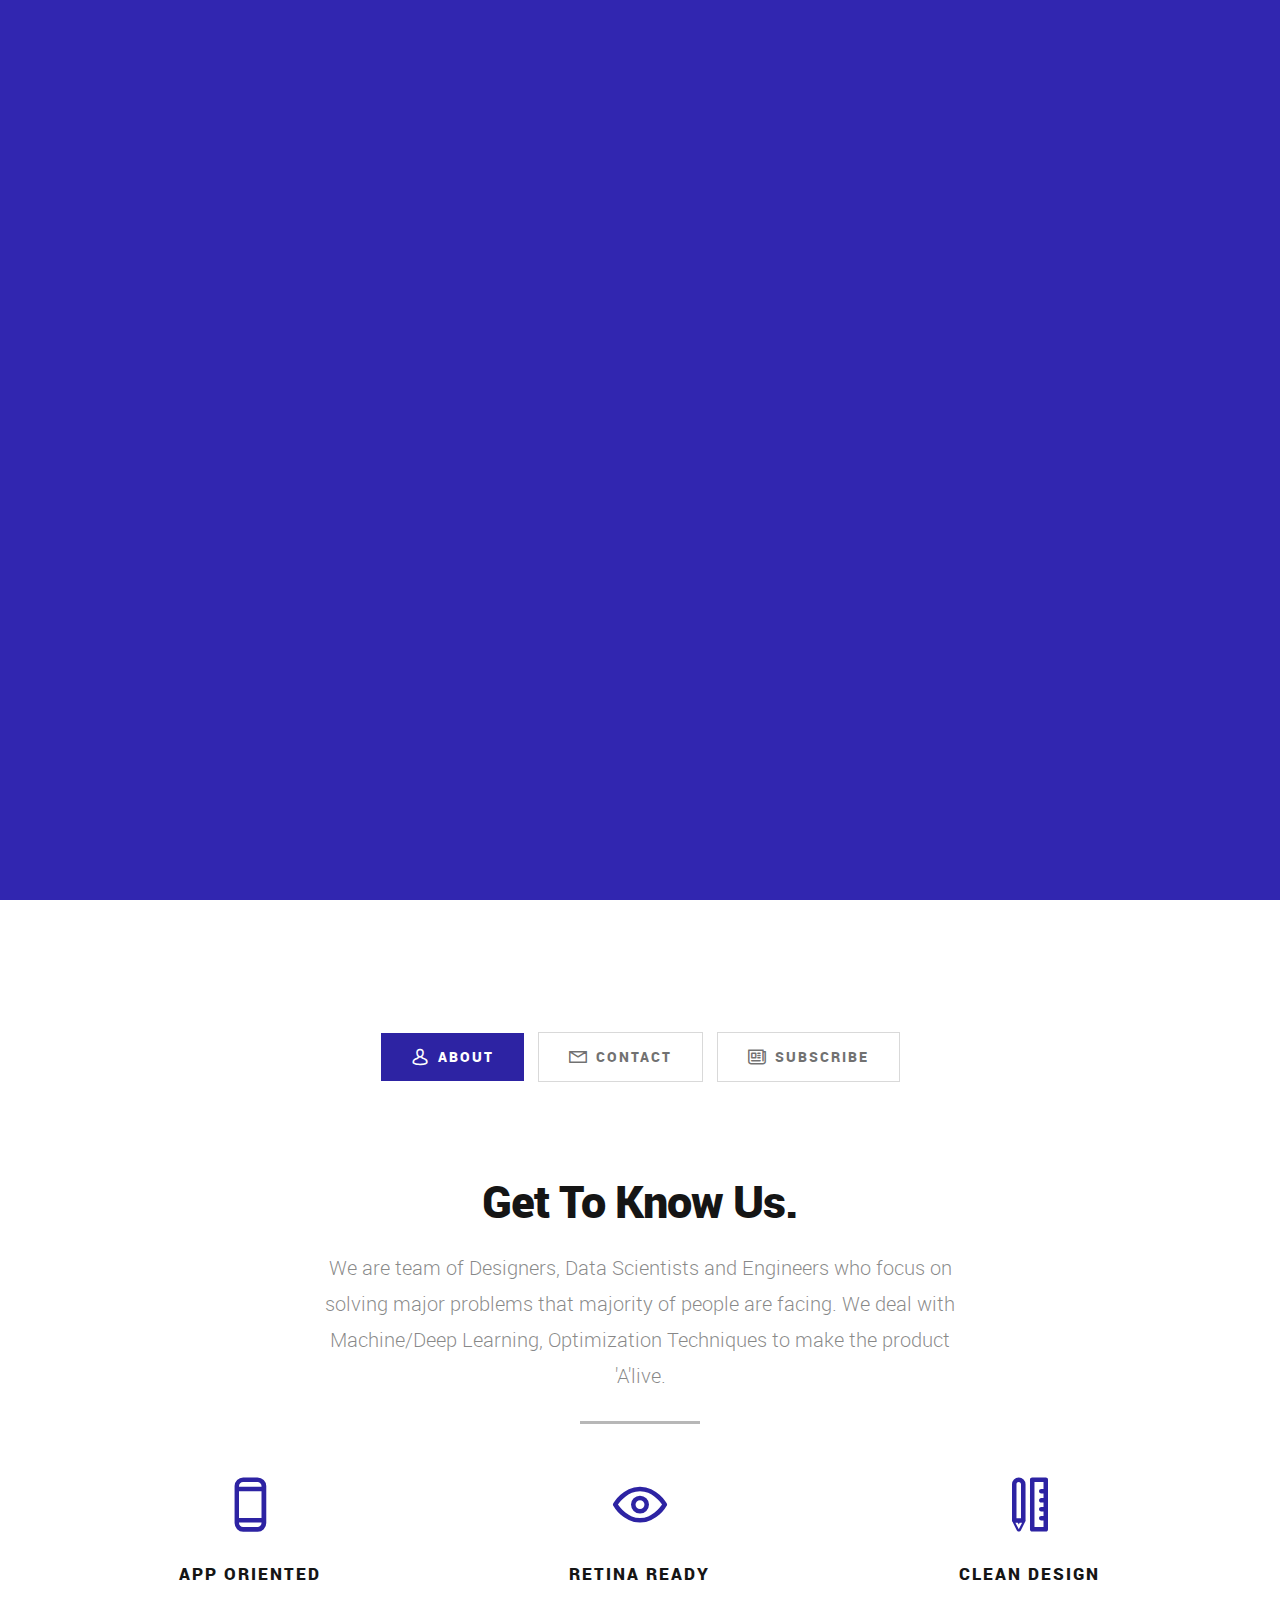
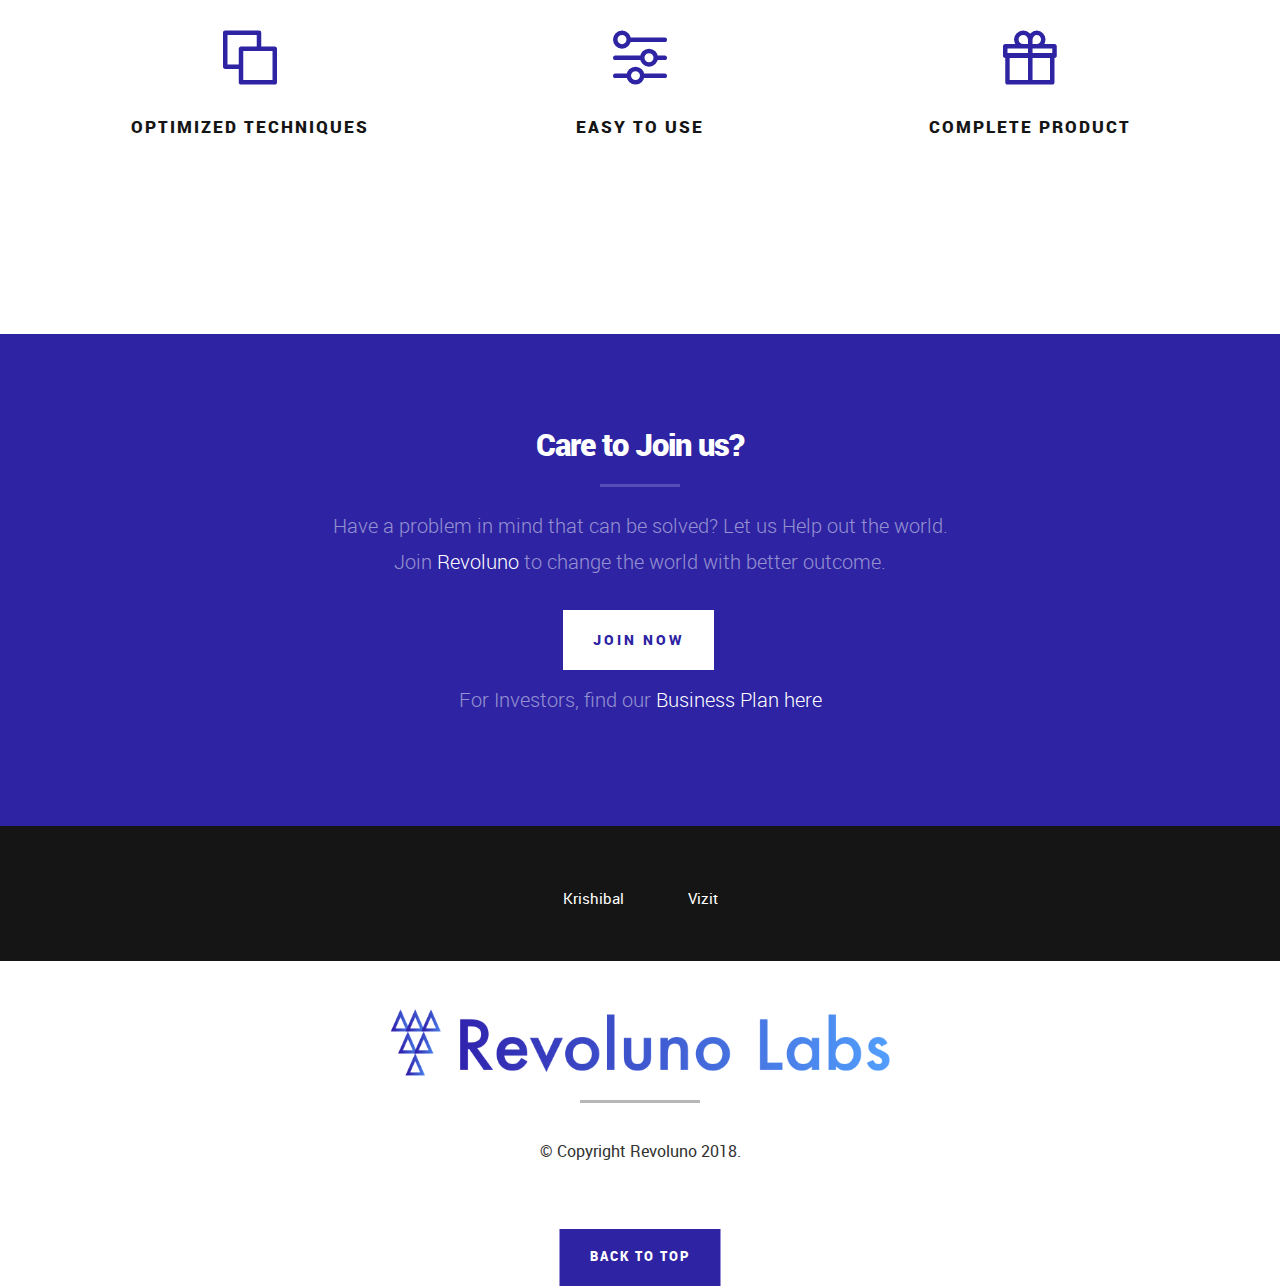
==== index.html @ ccfcdf1b "Updated Business plan" ====
<!DOCTYPE html>
<!--[if IE 8 ]><html class="no-js oldie ie8" lang="en"> <![endif]-->
<!--[if IE 9 ]><html class="no-js oldie ie9" lang="en"> <![endif]-->
<!--[if (gte IE 9)|!(IE)]><!--><html class="no-js" lang="en"> <!--<![endif]-->
<head>

   <!--- basic page needs
   ================================================== -->
   <meta charset="utf-8">
	<title>Revoluno Labs</title>
	<meta name="description" content="">  
	<meta name="author" content="">

   <!-- mobile specific metas
   ================================================== -->
	<meta name="viewport" content="width=device-width, initial-scale=1, maximum-scale=1">

 	<!-- CSS
   ================================================== -->
   <link rel="stylesheet" href="css/base.css">  
   <link rel="stylesheet" href="css/main.css">
   <link rel="stylesheet" href="css/vendor.css">

   <!-- script
   ================================================== -->
	<script src="js/modernizr.js"></script>

   <!-- favicons
	================================================== -->
	<link rel="icon" type="image/png" href="favicon.png">

</head>

<body id="top">

	<!-- header 
   ================================================== -->
   <header>

   	<div class="row">
   		<div class="logo">
	         <a href="index.html">Revoluno</a>
	      </div> 

			<!--<div class="social-links">
			   <ul>
					<li><a href="#"><i class="fa fa-facebook"></i></a></li>
					<li><a href="#"><i class="fa fa-twitter"></i></a></li>
				   <li><a href="#"><i class="fa fa-pinterest"></i></a></li>				   
				   <li><a href="#"><i class="fa fa-instagram"></i></a></li> 
				   <li><a href="#"><i class="fa fa-dribbble"></i></a></li>				     			
				</ul>
			</div> -->
   	</div> 

   </header> <!-- /header -->   

   <!-- home
   ================================================== -->
   <section id="home" class="home-particles">

   	<div class="shadow-overlay"></div>

   	<div class="content-wrap-table">		   

		   <div class="main-content-tablecell">

		   	<div class="row">
		   		<div class="col-twelve">

		   			<div id="counter">
		   				<div class="half">
		   					<span>1<sup>Month</sup></span> 
		 						<span>4<sup>Weeks</sup></span>
		   				</div>
							<div class="half">
								<span>28<sup>Days</sup></span>
		 						<span>672<sup>Hours</sup></span>
		 					</div> 
		   			</div>

			  			<div class="bottom-text">
			  				<h1>Our site is launching soon.</h1>
				  			<p>
							At Revoluno Labs we aim to solve wide variety of problems with state of the art Machine/Deep Learning technologies.
				  			</p>			  				
			  			</div>			  						  			   			

			   	</div> <!-- /twelve --> 

			   	<div class="scroll-icon">

					   <p class="scroll-text">Scroll For More Info</p>
					   <a href="#info" class="smoothscroll">
					   	<div class="mouse"></div>
					   </a>
				   	<div class="end-top"></div>

					</div> <!-- /scroll-icon -->
		   	</div> <!-- /row -->  

		   </div> <!-- /main-content --> 
		   
		</div> <!-- /content-wrap -->
   
   </section> <!-- /home -->


   <!-- info
   ================================================== -->
   <section id="info">

   	<div class="info-overlay"></div>

   	<div class="row">   		
   		<div class="col-twelve tabs-wrap">

   			<ul class="tabs"> 
   				<li class="active" data-id="tab-about"><i class="icon-user"></i><span>About</span></li>
   				<li data-id="tab-contact"><i class="icon-mail"></i><span>Contact</span></li>							
					<li data-id="tab-subscribe"><i class="icon-newspaper"></i><span>Subscribe</span></li>				
				</ul> <!-- /tabs -->

				<div class="tab-container">

					<!-- tab content - about
   				================================================== -->
					<div id="tab-about" class="tab-content">
						
					   <div class="tab-entry">

					   	<div class="row tab-entry-intro">
					   		<div class="col-twelve with-bottom-line">

					   			<h1>Get To Know Us.</h1>

					   			<p class="lead">We are team of Designers, Data Scientists and Engineers who focus on solving major problems that majority of people are facing. We deal with Machine/Deep Learning, Optimization Techniques to make the product 'A'live. </p>

					   		</div>   		
					   	</div> <!-- /tab-content-intro -->

					   	<div class="row about-content tab-entry-content">
					     		
					   		<div class="about-list block-1-3 block-s-1-2 block-tab-full">

						      	<div class="bgrid item">	

						      		<span class="icon"><i class="icon-mobile"></i></span>            

						            <div class="item-content">	

						            	 <h3 class="h05">App Oriented</h3>

							            <p>
						         		</p>
						         		
						         	</div> 	         	 

									</div> <!-- /bgrid -->

									<div class="bgrid item">	

										<span class="icon"><i class="icon-eye"></i></span>                          

						            <div class="item-content">	
						            	<h3 class="h05">Retina Ready</h3>  

							            <p>
						         		</p>

						         		
						            </div>	                          

								   </div> <!-- /bgrid -->

								   <div class="bgrid item">

								   	<span class="icon"><i class="icon-pencil-ruler"></i></span>		            

						            <div class="item-content">
						            	<h3 class="h05">Clean Design</h3>

							            <p>
						        			</p> 

						        			
						            </div> 	            	               

								   </div> <!-- /bgrid -->

									<div class="bgrid item">

										<span class="icon"><i class="icon-objects"></i></span>	              

						            <div class="item-content">
						            	<h3 class="h05">Optimized Techniques</h3>

							            <p>
						         		</p> 

						         		
						            </div>                

									</div> <!-- /bgrid -->

								   <div class="bgrid item">

								   	<span class="icon"><i class="icon-sliders"></i></span>	            

						            <div class="item-content">	
						            	<h3 class="h05">Easy To Use</h3>

							            <p>
						        			</p> 

						        			
						            </div>	               

								   </div> <!-- /bgrid -->

								   <div class="bgrid item">

								   	<span class="icon"><i class="icon-gift"></i></span>	   	           

						            <div class="item-content">
						            	 <h3 class="h05">Complete Product</h3>

							            <p>
						        			</p> 
						        			
						            </div>	               

								   </div> <!-- /bgrid -->

						      </div> <!-- /about-list --> 

					     	</div> <!-- /row about-content -->
					     		
					   </div> <!-- /tab-entry -->

					</div> <!-- /tab-about -->	


					<!-- tab content contact
   				================================================== -->
					<div id="tab-contact" class="tab-content">

						<div class="tab-entry">

							<div class="row tab-entry-intro">
					   		<div class="col-twelve with-bottom-line">

					   			<h1>Get In Touch.</h1>

					   			<p class="lead">If you have any small idea that solves a problem which may change the phase of the world , Give us a call or Drop a message.</p>

					   		</div>   		
					   	</div> <!-- /tab-content-intro -->

					   	<div class="row form-wrap tab-entry-content">
					   		<div class="col-twelve">

					            <!-- form -->
					            <form id="contactForm">
					      			<fieldset>

					                  <div class="form-field">
					 						   <input name="form_field_1" type="text" id="form_field_1" placeholder="Name" value="" minlength="2" required="">
					                  </div>
					                  <div class="form-field">
						      			   <input name="form_field_2" type="email" id="form_field_2" placeholder="Email" value="" required="">
						               </div>
					                  <div class="form-field">
						     				   <input name="form_field_3" type="text" id="form_field_3" placeholder="Subject" value="">
						               </div>                       
					                  <div class="form-field">
						                 	<textarea name="form_field_4" id="form_field_4" placeholder="message" rows="10" cols="50" required=""></textarea>
						               </div>                      
					                 <div class="form-field">
					                     <button class="submitForm button button-primary large" type="submit" id="submit-form">Submit</button>

					                     <div id="submit-loader">
					                        <div class="text-loader">Sending...</div>                             
					       				      <div class="s-loader">
													  	<div class="bounce1"></div>
													  	<div class="bounce2"></div>
													  	<div class="bounce3"></div>
													</div>
												</div><!-- submit-loader -->
					                  </div>

					      			</fieldset>
					      		</form> <!-- /form -->

					            <!-- contact-warning -->
					            <div id="message-warning">            	
					            </div>            
					            <!-- contact-success -->
					      		<div id="message-success">
					               <i class="fa fa-check"></i>Your message was sent, thank you!<br>
					      		</div>

					         </div> <!-- /col-twelve -->					   		
					   	</div> <!-- /row contact-form -->

						</div> <!-- /tab-entry --> 					

					</div> <!-- /tab-contact -->


					<!-- tab content - subscribe
   				================================================== -->
					<div id="tab-subscribe" class="tab-content">

						<div class="tab-entry">

							<div class="row tab-entry-intro">
					   		<div class="col-twelve with-bottom-line">

					   			<h1>Subcribe To Our Newsletter.</h1>

					   			<p class="lead">With many problems in our society, you will come to know the solutions we have for most of the critical problems with this newsletter.</p>

					   		</div>   		
					   	</div> <!-- /tab-content-intro -->

					   	<div class="row form-wrap tab-entry-content">
					   		<div class="col-twelve">

					   			<form id="subForm">

										<div class="form-field">					
						   				<input type="email" value="" name="form_field_1" class="email" id="mce-EMAIL" placeholder="email address" required="">					   				
						   			</div>

							   		<div class="form-field">	
							   			<input type="submit" value="Get Notified" id="sub-form" name="subscribe" class="button button-primary large">
							   		</div>

							   		<label for="mce-EMAIL" class="subscribe-message"></label>
									
									</form>

					   		</div> <!-- /twelve -->
					   	</div> <!-- subscribe-form -->

						</div> <!-- /tab-entry --> 						

					</div> <!-- /tab-subscribe -->										

				</div> <!-- /tab-container -->
   			
   		</div> <!-- twelve -->
   	</div> <!-- row -->   	

   </section> <!-- /info -->


   <!-- CTA Section
   ================================================== -->
	<section id="cta">

   	<div class="row cta-wrap">

   		<div class="col-twelve cta-content">  

	     		<h2 class="h01"><a href="http://www.dreamhost.com/r.cgi?287326|STYLESHOUT">Care to Join us?</a></h2>

		      <p class="lead">
		      Have a problem in mind that can be solved? Let us Help out the world. 
				Join <span>Revoluno</span> to change the world with better outcome. 
				<!-- Simply type	the promocode in the box labeled “Promo Code” when placing your order. -->	
				</p>

				<div class="action">
			      <a class="button large" href="http://www.dreamhost.com/r.cgi?287326|STYLESHOUT">Join Now</a>
			</div>		
			<p class="lead">
		      For Investors, find our <a href="#"><span >Business Plan here</span></a>
				
				</p>
   		</div>

   	</div> <!-- /cta-content -->

   </section> <!-- /cta --> 


   <!-- footer
   ================================================== -->
   <footer>

   	<div class="social-wrap">
   		<div class="row">
				
	         <ul class="footer-social-list">
	            <li><a href="#">
	             	<i class="fa "></i><span>Krishibal</span>
	            </a></li>
	            <li><a href="#">
	              	<i class="fa  "></i><span>Vizit</span>
	            </a></li>
	            <!--<li><a href="#">
	              	<i class="fa fa-pinterest"></i><span>Pinterest</span>
	            </a></li>
	            <li><a href="#">
	              	<i class="fa fa-instagram"></i><span>Instagram</span>
	            </a></li>
	            <li><a href="#">
	              	<i class="fa fa-dribbble"></i><span>Dribbble</span>
	            </a></li> -->
	         </ul>
	         
			</div> <!-- /row -->
   	</div> <!-- /social-wrap -->

   	<div class="footer-bottom">

			<div class="footer-logo">
					<img src="images/footer-logo.png" alt="">				
			</div>

   		<div class="copyright">
		     	<span>© Copyright Revoluno 2018.</span> 
		         	
		   </div>		   

   	</div> <!-- /footer-bottom -->

   	<div class="back-to-top">
		 	<a href="#top" class="smoothscroll"><span>Back to Top</span></a>
		</div>

   </footer>

   <div id="preloader"> 
    	<div id="loader"></div>
   </div> 

   <!-- Java Script
   ================================================== --> 
   <script src="js/jquery-2.1.3.min.js"></script>
   <script src="js/jquery.serialize-object.min.js"></script>
   <script src="js/plugins.js"></script>
   <script src="js/main.js"></script>

   <script type="text/javascript">
		var $form = $('form#contactForm'),
		    url = 'https://script.google.com/macros/s/AKfycbyjgL4-ZjcGeVaSz6tc-EGBKAWOfllKsn_QcrObjW4S5bVCrUbj/exec'

		$('#submit-form').on('click', function(e) {
		  e.preventDefault();
		  var jqxhr = $.ajax({
		    url: url,
		    method: "GET",
		    dataType: "json",
		    data: $form.serializeObject()
		  }).success(
		    alert("Form Submitted!")
		  );
		  
		})

		var $subform = $('form#subForm'),
			url1 = 'https://script.google.com/macros/s/AKfycbwTHRAUSxVlFgQ3C0MPM7t598CahXvblzjjfqsME6jhMsP2QxI/exec'
		$('#sub-form').on('click', function(e) {
			console.log($subform.serializeObject());
		  e.preventDefault();
		  var jqxhr = $.ajax({
		    url: url1,
		    method: "GET",
		    dataType: "json",
		    data: $subform.serializeObject()
		  }).success(
		    alert("Subscribed !!!")
		  );
		  
		})
   </script>

</body>

</html>
---- css/base.css ----
/* =================================================================== 
 *
 *  Khronos v1.0 Base Stylesheet
 *  url: www.styleshout.com
 *  06-10-2016
 *  ------------------------------------------------------------------
 *
 *  TOC:
 *  01. reset
 *  02. basic/base setup styles
 *  03. grid
 *  04. MISC
 *
 * =================================================================== */

 
/* ===================================================================
 * 01. reset - normalize.css v3.0.2 | MIT License | git.io/normalize
 *
 * ------------------------------------------------------------------- */

html {
	font-family: sans-serif;
	-ms-text-size-adjust: 100%;
	-webkit-text-size-adjust: 100%;
}

body {
	margin: 0;
}

article,
aside,
details,
figcaption,
figure,
footer,
header,
hgroup,
main,
menu,
nav,
section,
summary {
	display: block;
}

audio,
canvas,
progress,
video {
	display: inline-block;
	vertical-align: baseline;
}

audio:not([controls]) {
	display: none;
	height: 0;
}

[hidden],
template {
	display: none;
}

a {
	background: transparent;
}

a:active,
a:hover {
	outline: 0;
}

abbr[title] {
	border-bottom: 1px dotted;
}

b,
strong {
	font-weight: bold;
}

dfn {
	font-style: italic;
}

h1 {
	font-size: 2em;
	margin: 0.67em 0;
}

mark {
	background: #ff0;
	color: #000;
}

small {
	font-size: 80%;
}

sub,
sup {
	font-size: 75%;
	line-height: 0;
	position: relative;
	vertical-align: baseline;
}

sup {
	top: -0.5em;
}

sub {
	bottom: -0.25em;
}

img {
	border: 0;
}

svg:not(:root) {
	overflow: hidden;
}

figure {
	margin: 1em 40px;
}

hr {
	-moz-box-sizing: content-box;
	box-sizing: content-box;
	height: 0;
}

pre {
	overflow: auto;
}

code,
kbd,
pre,
samp {
	font-family: monospace, monospace;
	font-size: 1em;
}

button,
input,
optgroup,
select,
textarea {
	color: inherit;
	font: inherit;
	margin: 0;
}

button {
	overflow: visible;
}

button,
select {
	text-transform: none;
}

button,
html input[type="button"],
input[type="reset"],
input[type="submit"] {
	-webkit-appearance: button;
	cursor: pointer;
}

button[disabled],
html input[disabled] {
	cursor: default;
}

button::-moz-focus-inner,
input::-moz-focus-inner {
	border: 0;
	padding: 0;
}

input {
	line-height: normal;
}

input[type="checkbox"],
input[type="radio"] {
	box-sizing: border-box;
	padding: 0;
}

input[type="number"]::-webkit-inner-spin-button,
input[type="number"]::-webkit-outer-spin-button {
	height: auto;
}

input[type="search"] {
	-webkit-appearance: textfield;
	-moz-box-sizing: content-box;
	-webkit-box-sizing: content-box;
	box-sizing: content-box;
}

input[type="search"]::-webkit-search-cancel-button,
input[type="search"]::-webkit-search-decoration {
	-webkit-appearance: none;
}

fieldset {
	border: 1px solid #c0c0c0;
	margin: 0 2px;
	padding: 0.35em 0.625em 0.75em;
}

legend {
	border: 0;
	padding: 0;
}

textarea {
	overflow: auto;
}

optgroup {
	font-weight: bold;
}

table {
	border-collapse: collapse;
	border-spacing: 0;
}

td,
th {
	padding: 0;
}


/* ===================================================================
 * 02. basic/base setup styles - (_basic.scss)
 *
 * ------------------------------------------------------------------- */
html {
	font-size: 62.5%;
	box-sizing: border-box;
}

*,
*::before,
*::after {
	box-sizing: inherit;
}

body {
	font-weight: normal;
	line-height: 1;
	text-rendering: optimizeLegibility;
	word-wrap: break-word;
	-webkit-overflow-scrolling: touch;
	-webkit-text-size-adjust: none;
}

body,
input,
button {
	-moz-osx-font-smoothing: grayscale;
	-webkit-font-smoothing: antialiased;
}

/* -------------------------------------------------------------------
 * Media - (_basic.scss)
 * ------------------------------------------------------------------- */
img,
video {
	max-width: 100%;
	height: auto;
}

/* -------------------------------------------------------------------
 * Typography resets - (_basic.scss)
 * ------------------------------------------------------------------- */
div, dl, dt, dd, ul, ol, li, h1, h2, h3, h4, h5, h6, pre, form, p, blockquote, th, td {
	margin: 0;
	padding: 0;
}
h1, h2, h3, h4, h5, h6 {
	-webkit-font-variant-ligatures: common-ligatures;
	-moz-font-variant-ligatures: common-ligatures;
	font-variant-ligatures: common-ligatures;
	text-rendering: optimizeLegibility;
}
em, i {
	font-style: italic;
	line-height: inherit;
}
strong, b {
	font-weight: bold;
	line-height: inherit;
}
small {
	font-size: 60%;
	line-height: inherit;
}
ol, ul {
	list-style: none;
}
li {
	display: block;
}

/* -------------------------------------------------------------------
 * links - (_basic.scss)
 * ------------------------------------------------------------------- */
a {
	text-decoration: none;
	line-height: inherit;
}

a img {
	border: none;
}

/* ------------------------------------------------------------------- 
 * inputs - (_basic.scss)
 * ------------------------------------------------------------------- */
fieldset {
	margin: 0;
	padding: 0;
}

input[type="email"],
input[type="number"],
input[type="search"],
input[type="text"],
input[type="tel"],
input[type="url"],
input[type="password"],
textarea {
	-webkit-appearance: none;
	-moz-appearance: none;
	-ms-appearance: none;
	-o-appearance: none;
	appearance: none;
}


/* ===================================================================
 * 03. grid - (_grid.scss)
 *
 * ------------------------------------------------------------------- */
.row {
	width: 94%;
	max-width: 1170px;
	margin: 0 auto;
}

.row:before,
.row:after {
	content: "";
	display: table;
}

.row:after {
	clear: both;
}

.row .row {
	width: auto;
	max-width: none;
	margin-left: -20px;
	margin-right: -20px;
}

[class*="col-"],
.bgrid {
	float: left;
}

[class*="col-"] + [class*="col-"].end {
	float: right;
}

[class*="col-"] {
	padding: 0 20px;
}

.col-one {
	width: 8.33333%;
}
.col-two, .col-1-6 {
	width: 16.66667%;
}
.col-three, .col-1-4 {
	width: 25%;
}
.col-four, .col-1-3 {
	width: 33.33333%;
}
.col-five {
	width: 41.66667%;
}
.col-six, .col-1-2 {
	width: 50%;
}
.col-seven {
	width: 58.33333%;
}
.col-eight, .col-2-3 {
	width: 66.66667%;
}
.col-nine, .col-3-4 {
	width: 75%;
}
.col-ten, .col-5-6 {
	width: 83.33333%;
}
.col-eleven {
	width: 91.66667%;
}
.col-twelve, .col-full {
	width: 100%;
}

/* --------------------------------------------------------------- 
 * small screens - (_base.scss)
 * --------------------------------------------------------------- */
@media screen and (max-width:1024px) {
	.row .row {
		margin-left: -18px;
		margin-right: -18px;
	}

	[class*="col-"] {
		padding: 0 18px;
	}

}

/* ---------------------------------------------------------------
 * tablets - (_base.scss)
 * --------------------------------------------------------------- */
@media screen and (max-width:768px) {
	.row {
		width: auto;
		padding-left: 30px;
		padding-right: 30px;
	}

	.row .row {
		padding-left: 0;
		padding-right: 0;
		margin-left: -15px;
		margin-right: -15px;
	}

	[class*="col-"] {
		padding: 0 15px;
	}

	.tab-1-4 {
		width: 25%;
	}

	.tab-1-3 {
		width: 33.33333%;
	}

	.tab-1-2 {
		width: 50%;
	}

	.tab-2-3 {
		width: 66.66667%;
	}

	.tab-3-4 {
		width: 75%;
	}

	.tab-full {
		width: 100%;
	}

}

/* --------------------------------------------------------------- 
 * large mobile devices - (_base.scss)
 * --------------------------------------------------------------- */
@media screen and (max-width:600px) {
	.row {
		padding-left: 25px;
		padding-right: 25px;
	}

	.row .row {
		margin-left: -10px;
		margin-right: -10px;
	}

	[class*="col-"] {
		padding: 0 10px;
	}

	.mob-1-4 {
		width: 25%;
	}

	.mob-1-2 {
		width: 50%;
	}

	.mob-3-4 {
		width: 75%;
	}

	.mob-full {
		width: 100%;
	}

}

/* --------------------------------------------------------------- 
 * small mobile devices - (_base.scss)
 * --------------------------------------------------------------- */
@media screen and (max-width:400px) {
	.row .row {
		padding-left: 0;
		padding-right: 0;
		margin-left: 0;
		margin-right: 0;
	}

	[class*="col-"] {
		width: 100% !important;
		float: none !important;
		clear: both !important;
		margin-left: 0;
		margin-right: 0;
		padding: 0;
	}

	[class*="col-"] + [class*="col-"].end {
		float: none;
	}

}


/* ===================================================================
 * block grids - (_base.scss)
 *
 * ------------------------------------------------------------------- */

[class*="block-"]:before, [class*="block-"]:after {
	content: "";
	display: table;
}

[class*="block-"]:after {
	clear: both;
}

.block-1-6 .bgrid {
	width: 16.66667%;
}

.block-1-4 .bgrid {
	width: 25%;
}

.block-1-3 .bgrid {
	width: 33.33333%;
}

.block-1-2 .bgrid {
	width: 50%;
}

/**
 * Clearing for block grid columns. Allow columns with 
 * different heights to align properly.
 */
.block-1-6 .bgrid:nth-child(6n+1),
.block-1-4 .bgrid:nth-child(4n+1),
.block-1-3 .bgrid:nth-child(3n+1),
.block-1-2 .bgrid:nth-child(2n+1) {
	clear: both;
}

/* ---------------------------------------------------------------
 * small screens - (_base.scss)
 * --------------------------------------------------------------- */
@media screen and (max-width:1024px) {
	.block-s-1-6 .bgrid {
		width: 16.66667%;
	}

	.block-s-1-4 .bgrid {
		width: 25%;
	}

	.block-s-1-3 .bgrid {
		width: 33.33333%;
	}

	.block-s-1-2 .bgrid {
		width: 50%;
	}

	.block-s-full .bgrid {
		width: 100%;
		clear: both;
	}

	[class*="block-s-"] .bgrid:nth-child(n) {
		clear: none;
	}

	.block-s-1-6 .bgrid:nth-child(6n+1),
	.block-s-1-4 .bgrid:nth-child(4n+1),
	.block-s-1-3 .bgrid:nth-child(3n+1),
	.block-s-1-2 .bgrid:nth-child(2n+1) {
		clear: both;
	}

}

/* ---------------------------------------------------------------
 * tablets - (_base.scss)
 * --------------------------------------------------------------- */
@media screen and (max-width:768px) {
	.block-tab-1-6 .bgrid {
		width: 16.66667%;
	}

	.block-tab-1-4 .bgrid {
		width: 25%;
	}

	.block-tab-1-3 .bgrid {
		width: 33.33333%;
	}

	.block-tab-1-2 .bgrid {
		width: 50%;
	}

	.block-tab-full .bgrid {
		width: 100%;
		clear: both;
	}

	[class*="block-tab-"] .bgrid:nth-child(n) {
		clear: none;
	}

	.block-tab-1-6 .bgrid:nth-child(6n+1),
	.block-tab-1-4 .bgrid:nth-child(4n+1),
	.block-tab-1-3 .bgrid:nth-child(3n+1),
	.block-tab-1-2 .bgrid:nth-child(2n+1) {
		clear: both;
	}

}

/* ---------------------------------------------------------------
 * large mobile devices - (_base.scss)
 * --------------------------------------------------------------- */
@media screen and (max-width:600px) {
	.block-mob-1-6 .bgrid {
		width: 16.66667%;
	}

	.block-mob-1-4 .bgrid {
		width: 25%;
	}

	.block-mob-1-3 .bgrid {
		width: 33.33333%;
	}

	.block-mob-1-2 .bgrid {
		width: 50%;
	}

	.block-mob-full .bgrid {
		width: 100%;
		clear: both;
	}

	[class*="block-mob-"] .bgrid:nth-child(n) {
		clear: none;
	}

	.block-mob-1-6 .bgrid:nth-child(6n+1),
	.block-mob-1-4 .bgrid:nth-child(4n+1),
	.block-mob-1-3 .bgrid:nth-child(3n+1),
	.block-mob-1-2 .bgrid:nth-child(2n+1) {
		clear: both;
	}

}

/* ---------------------------------------------------------------
 * stack on small mobile devices - (_base.scss)
 * --------------------------------------------------------------- */
@media screen and (max-width:400px) {
	.stack .bgrid {
		width: 100% !important;
		float: none !important;
		clear: both !important;
		margin-left: 0;
		margin-right: 0;
	}

}


/* ===================================================================
 * 04. MISC  - (_base.scss)
 *
 * ------------------------------------------------------------------- */

/**
 * Clearing - (http://nicolasgallagher.com/micro-clearfix-hack/
 */
.group:before,
.group:after {
	content: "";
	display: table;
}

.group:after {
	clear: both;
}

/**
 * Misc Helper Styles 
 */
.hide {
	display: none;
}

.invisible {
	visibility: hidden;
}

.antialiased {
	-webkit-font-smoothing: antialiased;
	-moz-osx-font-smoothing: grayscale;
}

.overflow-hidden {
	overflow: hidden;
}

.remove-bottom {
	margin-bottom: 0;
}

.half-bottom {
	margin-bottom: 1.5rem !important;
}

.add-bottom {
	margin-bottom: 3rem !important;
}

.no-border {
	border: none;
}

.full-width {
	width: 100%;
}

.text-center {
	text-align: center;
}

.text-left {
	text-align: left;
}

.text-right {
	text-align: right;
}

.pull-left {
	float: left;
}

.pull-right {
	float: right;
}

.align-center {
	margin-left: auto;
	margin-right: auto;
	text-align: center;
}
---- css/main.css ----
/* =================================================================== 
 *
 *  Khronos v1.0 Main Stylesheet
 *  url: www.styleshout.com
 *  06-10-2016
 *  ------------------------------------------------------------------
 *
 *  TOC:
 *  01. webfonts and iconfonts
 *  02. base style overrides
 *  03. typography & general theme styles
 *  04. preloader
 *  05. forms
 *  06. buttons
 *  07. other components
 *  08. header styles
 *  09. home
 *  10. info
 *  11. cta
 *  12. footer
 *
 * =================================================================== */


/* ===================================================================
 * 01. webfonts and iconfonts - (_document-setup)
 *
 * ------------------------------------------------------------------- */
@import url("fonts.css");
@import url("font-awesome/css/font-awesome.min.css");
@import url("micons/micons.css");


/* ===================================================================
 * 02. base style overrides - (_document-setup)
 *
 * ------------------------------------------------------------------- */
html {
	font-size: 10px;
}
@media only screen and (max-width:1024px) {
	html {
		font-size: 9.375px;
	}
}
@media only screen and (max-width:768px) {
	html {
		font-size: 10px;
	}
}
@media only screen and (max-width:400px) {
	html {
		font-size: 9.375px;
	}
}
html, body {
	height: 100%;
}
body {
	background: #FFFFFF;
	font-family: "roboto-regular", sans-serif;
	font-size: 1.6rem;
	line-height: 3rem;
	color: #333333;
}

/* ------------------------------------------------------------------- 
 * links - (_document-setup) 
 * ------------------------------------------------------------------- */
a, a:visited {
	color: #057f78;
	-moz-transition: all 0.3s ease-in-out;
	-o-transition: all 0.3s ease-in-out;
	-webkit-transition: all 0.3s ease-in-out;
	-ms-transition: all 0.3s ease-in-out;
	transition: all 0.3s ease-in-out;
}
a:hover, a:focus {
	color: #000000;
}

/* ===================================================================
 * 03. typography & general theme styles - (_document-setup.scss) 
 *
 * ------------------------------------------------------------------- */
h1, h2, h3, h4, h5, h6, .h01, .h02, .h03, .h04, .h05, .h06 {
	font-family: "roboto-black", sans-serif;
	color: #151515;
	font-style: normal;
	text-rendering: optimizeLegibility;
	margin-bottom: 2.1rem;
}
h3, .h03, h4, .h04 {
	margin-bottom: 1.8rem;
}
h5, .h05, h6, .h06 {
	margin-bottom: 1.2rem;
}
h1, .h01 {
	font-size: 3.1rem;
	line-height: 1.35;
	letter-spacing: -.1rem;
}
@media only screen and (max-width:600px) {
	h1, .h01 {
		font-size: 2.6rem;
		letter-spacing: -.07rem;
	}
}
h2, .h02 {
	font-size: 2.4rem;
	line-height: 1.25;
}
h3, .h03 {
	font-size: 2rem;
	line-height: 1.5;
}
h4, .h04 {
	font-size: 1.7rem;
	line-height: 1.76;
}
h5, .h05 {
	font-size: 1.4rem;
	line-height: 1.7;
	text-transform: uppercase;
	letter-spacing: .2rem;
}
h6, .h06 {
	font-size: 1.3rem;
	line-height: 1.85;
	text-transform: uppercase;
	letter-spacing: .2rem;
}
p img {
	margin: 0;
}
p.lead {
	font-family: "roboto-light", serif;
	font-size: 2rem;
	line-height: 1.8;
	color: #4d4d4d;
}
@media only screen and (max-width:768px) {
	p.lead {
		font-size: 1.8rem;
	}
}
em, i, strong, b {
	font-size: 1.6rem;
	line-height: 3rem;
	font-style: normal;
	font-weight: normal;
}
em, i {
	font-family: "roboto-italic", serif;
}
strong, b {
	font-family: "roboto-bold", serif;
}
small {
	font-size: 1.1rem;
	line-height: inherit;
}
blockquote {
	margin: 3rem 0;
	padding-left: 4rem;
	position: relative;
}
blockquote:before {
	content: "\201C";
	font-size: 8rem;
	line-height: 0px;
	margin: 0;
	color: #333;
	font-family: arial, sans-serif;
	position: absolute;
	top: 3rem;
	left: 0;
}
blockquote p {
	font-family: georgia, serif;
	font-style: italic;
	padding: 0;
	font-size: 1.9rem;
	line-height: 1.75;
}
blockquote cite {
	display: block;
	font-size: 1.2rem;
	font-style: normal;
	line-height: 1.65;
}
blockquote cite:before {
	content: "\2014 \0020";
}
blockquote cite a, blockquote cite a:visited {
	color: #4d4d4d;
	border: none;
}
abbr {
	font-family: "roboto-bold", serif;
	font-variant: small-caps;
	text-transform: lowercase;
	letter-spacing: .05rem;
	color: #4d4d4d;
}
var, kbd, samp, code, pre {
	font-family: Consolas, "Andale Mono", Courier, "Courier New", monospace;
}
pre {
	padding: 2.4rem 3rem 3rem;
	background: #3F57CF;
}
code {
	font-size: 1.4rem;
	margin: 0 .2rem;
	padding: .3rem .6rem;
	white-space: nowrap;
	background: #2D23A3;
	border: 1px solid #E1E1E1;
	border-radius: 3px;
}
pre > code {
	display: block;
	white-space: pre;
	line-height: 2;
	padding: 0;
	margin: 0;
}
pre.prettyprint > code {
	border: none;
}
del {
	text-decoration: line-through;
}
abbr[title], dfn[title] {
	border-bottom: 1px dotted;
	cursor: help;
}
mark {
	background: #2D23A3;
	color: #000;
}
hr {
	border: solid #d2d2d2;
	border-width: 1px 0 0;
	clear: both;
	margin: 2.4rem 0 1.5rem;
	height: 0;
}

/* ------------------------------------------------------------------- 
 * Lists - (_document-setup)  
 * ------------------------------------------------------------------- */
ol {
	list-style: decimal;
}
ul {
	list-style: disc;
}
li {
	display: list-item;
}
ol, ul {
	margin-left: 1.7rem;
}
ul li {
	padding-left: .4rem;
}
ul ul, ul ol, ol ol, ol ul {
	margin: .6rem 0 .6rem 1.7rem;
}
ul.disc li {
	display: list-item;
	list-style: none;
	padding: 0 0 0 .8rem;
	position: relative;
}
ul.disc li::before {
	content: "";
	display: inline-block;
	width: 8px;
	height: 8px;
	border-radius: 50%;
	background: #2D23A3;
	position: absolute;
	left: -17px;
	top: 11px;
	vertical-align: middle;
}
dt {
	margin: 0;
	color: #2D23A3;
}
dd {
	margin: 0 0 0 2rem;
}

/* ------------------------------------------------------------------- 
 * Spacing - (_document-setup)  
 * ------------------------------------------------------------------- */
button, .button {
	margin-bottom: 1.2;
}
fieldset {
	margin-bottom: 1.5rem;
}
input,
textarea,
select,
pre,
blockquote,
figure,
table,
p,
ul,
ol,
dl,
form,
.fluid-video-wrapper,
.ss-custom-select {
	margin-bottom: 3rem;
}

/* ------------------------------------------------------------------- 
 * floated image - (_document-setup)  
 * ------------------------------------------------------------------- */
img.pull-right {
	margin: 1.5rem 0 0 3rem;
}
img.pull-left {
	margin: 1.5rem 3rem 0 0;
}

/* ------------------------------------------------------------------- 
 * block grids paddings
 * ------------------------------------------------------------------- */
.bgrid {
	padding: 0 20px;
}
@media only screen and (max-width:1024px) {
	.bgrid {
		padding: 0 18px;
	}
}
@media only screen and (max-width:768px) {
	.bgrid {
		padding: 0 15px;
	}
}
@media only screen and (max-width:600px) {
	.bgrid {
		padding: 0 10px;
	}
}
@media only screen and (max-width:400px) {
	.bgrid {
		padding: 0;
	}
}

 
/* ===================================================================
 * 04. preloader - (_preloader-1.scss)
 *
 * ------------------------------------------------------------------- */
#preloader {
	position: fixed;
	top: 0;
	left: 0;
	right: 0;
	bottom: 0;
	background: #3126B0;
	z-index: 800;
	height: 100%;
	width: 100%;
}
.no-js #preloader, .oldie #preloader {
	display: none;
}
#loader {
	position: absolute;
	left: 50%;
	top: 50%;
	width: 60px;
	height: 60px;
	margin: -30px 0 0 -30px;
	padding: 0;
}
#loader:before {
	content: "";
	border-top: 6px solid rgba(255, 255, 255, 0.1);
	border-right: 6px solid rgba(255, 255, 255, 0.1);
	border-bottom: 6px solid rgba(255, 255, 255, 0.1);
	border-left: 6px solid #FFFFFF;
	-webkit-animation: load 1.1s infinite linear;
	animation: load 1.1s infinite linear;
	display: block;
	border-radius: 50%;
	width: 60px;
	height: 60px;
}
@-webkit-keyframes load {
	0% {
		-webkit-transform: rotate(0deg);
		transform: rotate(0deg);
	}
	100% {
		-webkit-transform: rotate(360deg);
		transform: rotate(360deg);
	}
}
@keyframes load {
	0% {
		-webkit-transform: rotate(0deg);
		transform: rotate(0deg);
	}
	100% {
		-webkit-transform: rotate(360deg);
		transform: rotate(360deg);
	}
}


/* ===================================================================
 * 05. forms - (_forms.scss)
 *
 * ------------------------------------------------------------------- */
fieldset {
	border: none;
}
input[type="email"],
input[type="number"],
input[type="search"],
input[type="text"],
input[type="tel"],
input[type="url"],
input[type="password"],
textarea,
select {
	display: block;
	height: 6rem;
	padding: 1.5rem 2rem;
	border: none;
	border-bottom: 3px solid rgba(17, 17, 17, 0.5);
	outline: none;
	vertical-align: middle;
	color: #333333;
	font-family: "roboto-regular", sans-serif;
	font-size: 1.7rem;
	line-height: 3rem;
	max-width: 100%;
	background: transparent;
	-moz-transition: all 0.3s ease-in-out;
	-o-transition: all 0.3s ease-in-out;
	-webkit-transition: all 0.3s ease-in-out;
	-ms-transition: all 0.3s ease-in-out;
	transition: all 0.3s ease-in-out;
}
textarea {
	min-height: 25rem;
}
input[type="email"]:focus,
input[type="number"]:focus,
input[type="search"]:focus,
input[type="text"]:focus,
input[type="tel"]:focus,
input[type="url"]:focus,
input[type="password"]:focus,
textarea:focus,
select:focus {
	color: #000000;
	border-color: #2D23A3;
}
label, legend {
	font-family: "roboto-bold", sans-serif;
	font-size: 1.6rem;
	margin-bottom: .6rem;
	color: black;
	display: block;
}
input[type="checkbox"],
input[type="radio"] {
	display: inline;
}

label > .label-text {
	display: inline-block;
	margin-left: 1rem;
	font-family: "roboto-regular", sans-serif;
	line-height: inherit;
}

label > input[type="checkbox"],
label > input[type="radio"] {
	margin: 0;
	position: relative;
	top: .15rem;
}

/* ------------------------------------------------------------------- 
 * Style Placeholder Text  
 * ------------------------------------------------------------------- */
::-webkit-input-placeholder {
	color: gray;
}
:-moz-placeholder {
	color: gray;  /* Firefox 18- */
}
::-moz-placeholder {
	color: gray;  /* Firefox 19+ */
}
:-ms-input-placeholder {
	color: gray;
}
.placeholder {
	color: gray !important;
}

/* ===================================================================
 * 06. buttons - (_button-essentials.scss)
 *
 * ------------------------------------------------------------------- */
.button,
a.button,
button,
input[type="submit"],
input[type="reset"],
input[type="button"] {
	display: inline-block;
	font-family: "roboto-black", sans-serif;
	font-size: 1.4rem;
	text-transform: uppercase;
	letter-spacing: .3rem;
	height: 5.4rem;
	line-height: 5.4rem;
	padding: 0 3rem;
	margin: 0 .3rem 1.2rem 0;
	background: #d8d8d8;
	color: #313131;
	text-decoration: none;
	cursor: pointer;
	text-align: center;
	white-space: nowrap;
	border: none;
	-moz-transition: all 0.3s ease-in-out;
	-o-transition: all 0.3s ease-in-out;
	-webkit-transition: all 0.3s ease-in-out;
	-ms-transition: all 0.3s ease-in-out;
	transition: all 0.3s ease-in-out;
}

.button:hover,
a.button:hover,
button:hover,
input[type="submit"]:hover,
input[type="reset"]:hover,
input[type="button"]:hover,
.button:focus,
button:focus,
input[type="submit"]:focus,
input[type="reset"]:focus,
input[type="button"]:focus {
	background: #bebebe;
	color: #000000;
	outline: 0;
}

.button.button-primary,
a.button.button-primary,
button.button-primary,
input[type="submit"].button-primary,
input[type="reset"].button-primary,
input[type="button"].button-primary {
	background: #2D23A3;
	color: #FFFFFF;
}

.button.button-primary:hover,
a.button.button-primary:hover,
button.button-primary:hover,
input[type="submit"].button-primary:hover,
input[type="reset"].button-primary:hover,
input[type="button"].button-primary:hover,
.button.button-primary:focus,
button.button-primary:focus,
input[type="submit"].button-primary:focus,
input[type="reset"].button-primary:focus,
input[type="button"].button-primary:focus {
	background: #1f1f1f;
}

button.full-width,
.button.full-width {
	width: 100%;
	margin-right: 0;
}

button.medium,
.button.medium {
	height: 5.7rem !important;
	line-height: 5.7rem !important;
	padding: 0 1.8rem !important;
}

button.large,
.button.large {
	height: 6rem !important;
	line-height: 6rem !important;
	padding: 0rem 3rem !important;
}

button.stroke,
.button.stroke {
	background: transparent !important;
	border: 3px solid #313131;
	line-height: 4.8rem;
}

button.stroke.medium,
.button.stroke.medium {
	line-height: 5.1rem !important;
}

button.stroke.large,
.button.stroke.large {
	line-height: 5.4rem !important;
}

button.stroke:hover,
.button.stroke:hover {
	border: 3px solid #2D23A3;
	color: #2D23A3;
}

button::-moz-focus-inner,
input::-moz-focus-inner {
	border: 0;
	padding: 0;
}


/* ===================================================================
 * 07. other components - (_others.scss)
 *
 * ------------------------------------------------------------------- */

/* ------------------------------------------------------------------- 
 * additional typo styles - (_additional-typo.scss)
 * ------------------------------------------------------------------- */

/* drop cap 
 * ----------------------------------------------- */
.drop-cap:first-letter {
	float: left;
	margin: 0;
	padding: 1.5rem .6rem 0 0;
	font-size: 8.4rem;
	font-family: "roboto-bold", sans-serif;
	line-height: 6rem;
	text-indent: 0;
	background: transparent;
	color: #151515;
}

/* line definition style 
 * ----------------------------------------------- */
.lining dt, .lining dd {
	display: inline;
	margin: 0;
}
.lining dt + dt:before, .lining dd + dt:before {
	content: "\A";
	white-space: pre;
}
.lining dd + dd:before {
	content: ", ";
}
.lining dd + dd:before {
	content: ", ";
}
.lining dd:before {
	content: ": ";
	margin-left: -0.2em;
}

/* dictionary definition style 
 * ----------------------------------------------- */
.dictionary-style dt {
	display: inline;
	counter-reset: definitions;
}
.dictionary-style dt + dt:before {
	content: ", ";
	margin-left: -0.2em;
}
.dictionary-style dd {
	display: block;
	counter-increment: definitions;
}
.dictionary-style dd:before {
	content: counter(definitions, decimal) ". ";
}

/** 
 * Pull Quotes
 * -----------
 * markup:
 *
 * <aside class="pull-quote">
 *		<blockquote>
 *			<p></p>
 *		</blockquote>
 *	</aside>
 *
 * --------------------------------------------------------------------- */
.pull-quote {
	position: relative;
	padding: 2.1rem 3rem 2.1rem 0px;
}
.pull-quote:before, .pull-quote:after {
	height: 1em;
	position: absolute;
	font-size: 8rem;
	font-family: Arial, Sans-Serif;
	color: #333;
}
.pull-quote:before {
	content: "\201C";
	top: 33px;
	left: 0;
}
.pull-quote:after {
	content: '\201D';
	bottom: -33px;
	right: 0;
}
.pull-quote blockquote {
	margin: 0;
}
.pull-quote blockquote:before {
	content: none;
}

/** 
 * Stats Tab
 * ---------
 * markup:
 *
 * <ul class="stats-tabs">
 *		<li><a href="#">[value]<em>[name]</em></a></li>
 *	</ul>
 *
 * Extend this object into your markup.
 *
 * --------------------------------------------------------------------- */
.stats-tabs {
	padding: 0;
	margin: 3rem 0;
}
.stats-tabs li {
	display: inline-block;
	margin: 0 1.5rem 3rem 0;
	padding: 0 1.5rem 0 0;
	border-right: 1px solid #ccc;
}
.stats-tabs li:last-child {
	margin: 0;
	padding: 0;
	border: none;
}
.stats-tabs li a {
	display: inline-block;
	font-size: 2.5rem;
	font-family: "roboto-bold", sans-serif;
	border: none;
	color: #252525;
}
.stats-tabs li a:hover {
	color: #2D23A3;
}
.stats-tabs li a em {
	display: block;
	margin: .6rem 0 0 0;
	font-size: 1.4rem;
	font-family: "roboto-regular", sans-serif;
	color: #4d4d4d;
}


/* ===================================================================
 * 08. header styles - (_layout.scss)
 *
 * ------------------------------------------------------------------- */
header {
	width: 100%;
	height: auto;
	position: absolute;
	left: 0;
	top: 0;
	z-index: 700;
}
header .row {
	height: auto;
	max-width: 1290px;
	position: relative;
}

/* ------------------------------------------------------------------- 
 * header logo - (_layout.css) 
 * ------------------------------------------------------------------- */
header .logo {
	position: absolute;
	left: 26px;
	top: 0;
	margin-top: 54px;
}
header .logo a {
	display: block;
	margin: 0;
	padding: 0;
	outline: 0;
	border: none;
	width: 470px;
	height: 65px;
	background: url("../images/logo.png") no-repeat center;
	background-size: 470px 65px;
	font: 0/0 a;
	text-shadow: none;
	color: transparent;
	-moz-transition: all 0.5s ease-in-out;
	-o-transition: all 0.5s ease-in-out;
	-webkit-transition: all 0.5s ease-in-out;
	-ms-transition: all 0.5s ease-in-out;
	transition: all 0.5s ease-in-out;
}

/* ------------------------------------------------------------------- 
 * header social - (_layout.css)  
 * ------------------------------------------------------------------- */
header .social-links {
	position: absolute;
	right: 20px;
	top: 78px;
	text-align: right;
}

header .social-links ul {
	display: block;
	list-style: none;
	margin: 0;
	padding: 0;
	font-size: 2.7rem;
}

header .social-links ul li {
	display: inline-block;
	padding: 0 .9rem;
}

header .social-links ul li:last-child {
	padding-right: 0;
}

header .social-links ul li a,
header .social-links ul li a:visited {
	color: #FFFFFF;
}

header .social-links ul li a:hover,
header .social-links ul li a:focus {
	color: #2D23A3;
}

/* ------------------------------------------------------------------- 
 * responsive:
 * header section 
 * ------------------------------------------------------------------- */
@media only screen and (max-width:1024px) {
	header .logo {
		left: 24px;
		margin-top: 42px;
	}
	header .logo a {
		width: 370px;
		height: 50px;
		background-size: 370px 50px;
	}
	header .social-links {
		right: 18px;
		top: 54px;
	}
}
@media only screen and (max-width:768px) {
	header .logo {
		left: 51px;
		margin-top: 36px;
	}
	header .logo a {
		width: 340px;
		height: 45px;
		background-size: 340px 45px;
	}
	header .social-links {
		right: 45px;
		top: 48px;
	}
}
@media only screen and (max-width:600px) {
	header .logo {
		left: 41px;
		margin-top: 37px;
	}
	header .logo a {
		width: 220px;
		height: 30px;
		background-size: 220px 30px;
	}
	header .social-links {
		right: 41px;
		top: 42px;
	}
	header .social-links ul {
		font-size: 1.6rem;
	}
}
@media only screen and (max-width:500px) {
	header .logo {
		left: 35px;
	}
	header .social-links {
		right: 35px;
	}
	header .social-links ul {
		font-size: 1.3rem;
	}
	header .social-links ul li {
		padding: 0 .3rem;
	}
}
@media only screen and (max-width:380px) {
	header .logo {
		left: 30px;
		margin-top: 38px;
	}
	header .logo a {
		width: 180px;
		height: 25px;
		background-size: 180px 25px;
	}
	header .social-links ul {
		font-size: 1.3rem;
	}
	header .social-links li {
		padding: 0 .3rem;
	}
}

/* ===================================================================
 * 09. home - (_layout.scss)
 *
 * ------------------------------------------------------------------- */
#home {
	background: #3126B0;
	width: 100%;
	height: 100%;
	min-height: 800px;
	z-index: 600;
	position: relative;
}
#home .shadow-overlay {
	position: absolute;
	top: 0;
	left: 0;
	width: 100%;
	height: 100%;
	opacity: .9;
	background: -moz-linear-gradient(left, black 0%, black 20%, transparent 100%);  /* FF3.6-15 */
	background: -webkit-linear-gradient(left, black 0%, black 20%, transparent 100%);  /* Chrome10-25,Safari5.1-6 */
	background: linear-gradient(to right, black 0%, black 20%, transparent 100%);  /* W3C, IE10+, FF16+, Chrome26+, Opera12+, Safari7+ */
	filter: progid:DXImageTransform.Microsoft.gradient(startColorstr='#000000', endColorstr='#00000000', GradientType=1);  /* IE6-9 */
}
#home .row {
	max-width: 1290px;
}

#home.home-static {
	background-image: url(../images/home-bg.jpg);
	background-repeat: no-repeat;
	background-position: center;
	-webkit-background-size: cover;
	-moz-background-size: cover;
	background-size: cover;
}

#home.home-particles {
	background: #3126B0;
	opacity: 0%;
	overflow: hidden;
}
#home.home-particles .pg-canvas {
	position: absolute;
	top: 0;
	left: 0;
	height: 100% !important;
	width: 100% !important;
	opacity: .12;
}
#home.home-particles .shadow-overlay {
	display: none;
}

#home.home-slides {
	height: 100% !important;
}

.content-wrap-table {
	width: 100%;
	height: 100%;
	display: table;
	position: relative;
}
.main-content-tablecell {
	display: table-cell;
	vertical-align: bottom;
	z-index: 700;
}
.main-content-tablecell .row {
	position: relative;
	padding-top: 4.2rem;
	padding-bottom: 15rem;
}

.main-content-tablecell #counter {
	margin-bottom: 4.2rem;
}
.main-content-tablecell #counter:before,
.main-content-tablecell #counter:after {
	content: "";
	display: table;
}
.main-content-tablecell #counter:after {
	clear: both;
}
.main-content-tablecell #counter .half {
	float: left;
}
.main-content-tablecell #counter span {
	float: left;
	text-align: right;
	color: #FFFFFF;
	font-family: "roboto-black", sans-serif;
	font-size: 12rem;
	line-height: 1;
	right: 0.1em;
	padding: 0;
	margin-bottom: 1.5rem;
}
.main-content-tablecell #counter span sup {
	font-family: "roboto-bold", sans-serif;
	font-size: .17em;
	color: rgba(255, 255, 255, 0.3);
	top: -3.6em;
	right: 0.3em;
}
.main-content-tablecell h1 {
	font-size: 4.2rem;
	line-height: 1.143;
	color: #FFFFFF;
	margin-bottom: 1.2rem;
	max-width: 600px;
	position: relative;
}
.main-content-tablecell p {
	color: rgba(255, 255, 255, 0.3);
	font-family: "roboto-regular", sans-serif;
	font-size: 1.8rem;
	max-width: 400px;
}

.scroll-icon {
	position: absolute;
	width: 200px;
	height: 90px;
	padding-right: 3.5rem;
	bottom: 0;
	right: 20px;
	text-align: right;
	border-right: 1px dashed rgba(255, 255, 255, 0.3);
}
.scroll-icon .scroll-text {
	font-family: "roboto-bold", sans-serif;
	font-size: 1.5rem;
	color: #FFFFFF;
	margin-top: 1.5rem;
}
.scroll-icon .end-top {
	content: "";
	background-color: #FFFFFF;
	width: 7px;
	height: 7px;
	border-radius: 50%;
	display: inline-block;
	vertical-align: top;
	position: absolute;
	top: -6px;
	right: -4px;
}
.scroll-icon .mouse {
	position: absolute;
	height: 38px;
	width: 25px;
	border: 3px solid #FFFFFF;
	border-radius: 12px;
	right: -13px;
	top: 10px;
	display: block;
	text-align: center;
	z-index: 700;
	-webkit-animation: vertical 3s ease infinite;
	animation: vertical 3s ease infinite;
}
.scroll-icon .mouse::before {
	content: "";
	display: block;
	height: 5px;
	width: 3px;
	background-color: #FFFFFF;
	position: absolute;
	top: 6px;
	left: 50%;
	margin-left: -1.5px;
	border-radius: 2px;
}
@-webkit-keyframes vertical {
	0%, 60%, 80%, 100% {
		-webkit-transform: translateY(0);
	}
	20% {
		-webkit-transform: translateY(-5px);
	}
	40% {
		-webkit-transform: translateY(20px);
	}
}
@keyframes vertical {
	0%, 60%, 80%, 100% {
		-webkit-transform: translateY(0);
	}
	20% {
		-webkit-transform: translateY(-5px);
	}
	40% {
		-webkit-transform: translateY(20px);
	}
}

/* ------------------------------------------------------------------- 
 * responsive:
 * home section 
 * ------------------------------------------------------------------- */
@media only screen and (max-width:1200px) {
	.main-content-tablecell #counter {
		margin-bottom: 2.4rem;
	}
	.main-content-tablecell #counter span {
		font-size: 11rem;
	}
}
@media only screen and (max-width:1024px) {
	.main-content-tablecell h1 {
		font-size: 3.5rem;
	}
	.main-content-tablecell p {
		font-size: 1.7rem;
	}
}
@media only screen and (max-width:768px) {
	.main-content-tablecell #counter {
		margin-bottom: 1.2rem;
	}
	.main-content-tablecell #counter span {
		font-size: 10.4rem;
	}
	.main-content-tablecell .row {
		padding-bottom: 12rem;
	}
	.main-content-tablecell h1 {
		font-size: 3.2rem;
	}
	.main-content-tablecell p {
		font-size: 1.6rem;
	}
	.scroll-icon {
		right: 45px;
	}
	.scroll-icon .scroll-text {
		font-size: 1.4rem;
	}
}
@media only screen and (max-width:600px) {
	#home {
		min-height: 700px;
	}
	.main-content-tablecell #counter {
		margin-bottom: .9rem;
	}
	.main-content-tablecell #counter span {
		font-size: 8.4rem;
	}
	.main-content-tablecell h1 {
		font-size: 2.7rem;
	}
}
@media only screen and (max-width:500px) {
	.main-content-tablecell #counter span {
		font-size: 7.2rem;
	}
}
@media only screen and (max-width:400px) {
	#home {
		min-height: 600px;
	}
	.main-content-tablecell #counter {
		margin-bottom: 1.5rem;
	}
	.main-content-tablecell #counter span {
		font-size: 6rem;
		margin-bottom: .9rem;
	}
	.main-content-tablecell #counter span sup {
		font-size: .2em;
		top: -2.8em;
	}
	.main-content-tablecell h1 {
		font-size: 2.4rem;
	}
}


/* ===================================================================
 * 10. info - (_layout.scss)
 *
 * ------------------------------------------------------------------- */
#info {
	background: #FFFFFF;
	background-image: url(../images/home-bg.jpg);
	background-attachment: fixed;
	background-repeat: no-repeat;
	background-position: center;
	-webkit-background-size: cover;
	-moz-background-size: cover;
	background-size: cover;
	padding: 10.2rem 0 9rem;
	position: relative;
	color: rgba(17, 17, 17, 0.7);
}
#info .info-overlay {
	position: absolute;
	top: 0;
	left: 0;
	width: 100%;
	height: 100%;
	background-color: #FFFFFF;
	opacity: .7;
}

/* tabs 
 *-------------------------------------------- */
#info .tabs-wrap {
	margin: 3rem 0;
	text-align: center;
	position: relative;
}
#info .tabs-wrap ul.tabs {
	display: inline-block;
	margin: 0 0 6rem 0;
	padding: 0;
}
#info .tabs-wrap ul.tabs li {
	display: inline-block;
	font-family: "roboto-black", sans-serif;
	text-transform: uppercase;
	background: transparent;
	font-size: 1.4rem;
	letter-spacing: .2rem;
	color: rgba(17, 17, 17, 0.6);
	padding: .9rem 3rem;
	margin: 0 1rem 0 0;
	border: 1px solid rgba(0, 0, 0, 0.15);
	cursor: pointer;
}
#info .tabs-wrap ul.tabs li:last-child {
	margin-right: 0;
}
#info .tabs-wrap ul.tabs li:hover {
	background: rgba(255, 255, 255, 0.2);
	color: rgba(17, 17, 17, 0.8);
}
#info .tabs-wrap ul.tabs li.active {
	background: #2D23A3;
	color: #FFFFFF;
	border: none;
}
#info .tabs-wrap ul.tabs li i {
	margin-right: 7px;
	font-size: 1.8rem;
	position: relative;
	top: .3rem;
}
#info .tabs-wrap .tab-container {
	clear: both;
	width: 100%;
	min-height: 20rem;
	height: auto;
}
#info .tabs-wrap .tab-content {
	padding: 3rem 0;
	display: none;
}
#info .tabs-wrap .tab-entry-intro {
	max-width: 700px;
	text-align: center;
	margin-left: auto;
	margin-right: auto;
	margin-bottom: 4.2rem;
}
#info .tabs-wrap .tab-entry-intro h1 {
	font-size: 4.5rem;
	line-height: 1.267;
}
#info .tabs-wrap .tab-entry-intro p.lead {
	color: rgba(17, 17, 17, 0.5);
}
#info .tabs-wrap .tab-entry-intro .with-bottom-line {
	position: relative;
	overflow: hidden;
}
#info .tabs-wrap .tab-entry-intro .with-bottom-line::after {
	display: block;
	background-color: rgba(17, 17, 17, 0.3);
	width: 120px;
	height: 3px;
	content: '\0020';
	position: absolute;
	left: 50%;
	bottom: 0;
	margin-left: -60px;
}
#info .row .form-wrap {
	max-width: 700px;
	margin-top: 6rem;
	margin-right: auto;
	margin-left: auto;
}
#info .row .form-wrap .form-field {
	margin-bottom: 3.6rem;
}
#info .row .form-wrap input[type="email"],
#info .row .form-wrap input[type="number"],
#info .row .form-wrap input[type="search"],
#info .row .form-wrap input[type="text"],
#info .row .form-wrap input[type="tel"],
#info .row .form-wrap input[type="url"],
#info .row .form-wrap input[type="password"],
#info .row .form-wrap textarea,
#info .row .form-wrap select,
#info .row .form-wrap button,
#info .row .form-wrap .button {
	width: 100%;
	margin-bottom: 0;
}

/* ------------------------------------------------------------------- 
 * responsive:
 * tabs
 * ------------------------------------------------------------------- */
@media only screen and (max-width:768px) {
	#info .tabs-wrap ul.tabs {
		margin: 0 0 4.8rem 0;
	}
	#info .tabs-wrap ul.tabs li {
		padding: 1.2rem 3rem;
	}
	#info .tabs-wrap ul.tabs li span {
		display: none;
	}
	#info .tabs-wrap ul.tabs li i {
		margin-right: 0;
		top: .3rem;
		font-size: 2.7rem;
	}
	#info .tabs-wrap .tab-entry-intro h1 {
		font-size: 4rem;
	}
}
@media only screen and (max-width:600px) {
	#info .tabs-wrap ul.tabs {
		margin: 0 0 3.6rem 0;
	}
	#info .tabs-wrap ul.tabs li i {
		font-size: 2.4rem;
	}
	#info .tabs-wrap .tab-entry-intro h1 {
		font-size: 3.8rem;
	}
}
@media only screen and (max-width:500px) {
	#info .tabs-wrap ul.tabs li {
		padding: 1.2rem 1.5rem;
	}
	#info .tabs-wrap ul.tabs li i {
		font-size: 2.1rem;
	}
	#info .tabs-wrap .tab-entry-intro h1 {
		font-size: 3.5rem;
	}
}

/* ------------------------------------------------------------------- 
 * tab about - (_layout.css)  
 * ------------------------------------------------------------------- */

.vizit {

	display: block;
	position: absolute;
	right: 540px;
	top: 20px;
	margin: 0px;
	padding: 0px;
	outline: 0;
	border: none;
	width: 55px;
	height: 35px;
	background: url("../images/vizit.png") no-repeat center;
	background-size: 55px 35px;
	font: 0/0 a;
	text-shadow: none;
	color: transparent;
	-moz-transition: all 0.5s ease-in-out;
	-o-transition: all 0.5s ease-in-out;
	-webkit-transition: all 0.5s ease-in-out;
	-ms-transition: all 0.5s ease-in-out;
	transition: all 0.5s ease-in-out;
}
.about-list {
	margin-top: 1.2rem;
	text-align: center;
}
.about-list .item {
	margin-bottom: 1.2rem;
	padding: 0 32px;
}
.about-list .icon {
	display: inline-block;
	margin-bottom: 2.1rem;
	color: #2D23A3;
}
.about-list .icon i {
	font-size: 5.4rem;
}
.about-list .h05 {
	font-size: 1.7rem;
	line-height: 1.765;
	margin-bottom: 1.8rem;
}

/* ------------------------------------------------------------------- 
 * responsive:
 * tab about 
 * ------------------------------------------------------------------- */
@media only screen and (max-width:768px) {
	.row .row.about-content {
		max-width: 600px;
		margin: 0 auto;
	}
	.about-list .item {
		padding: 0 15px;
	}
}
@media only screen and (max-width:600px) {
	.about-list .item {
		padding: 0 10px;
	}
}
@media only screen and (max-width:400px) {
	.about-list .item {
		padding: 0;
	}
}

/* ------------------------------------------------------------------- 
 * tab contact - (_layout.css)  
 * ------------------------------------------------------------------- */
#tab-contact .form-field {
	position: relative;
}

#tab-contact .form-field:before,
#tab-contact .form-field:after {
	content: "";
	display: table;
}

#tab-contact .form-field:after {
	clear: both;
}

#tab-contact .form-field label {
	font-family: "roboto-bold", sans-serif;
	font-size: 1.1rem;
	line-height: 2.4rem;
	text-transform: uppercase;
	letter-spacing: .1rem;
	position: absolute;
	bottom: -1.2rem;
	right: 0;
	padding: 0 2rem;
	margin: 0;
	color: #FFFFFF;
	background: #2D23A3;
}

#tab-contact .form-field label::after {
	position: absolute;
	left: -5px;
	top: 50%;
	margin-top: -6px;
	border-top: 5px solid transparent;
	border-bottom: 5px solid transparent;
	border-right: 5px solid #2D23A3;
	content: "";
}

#tab-contact #message-warning,
#tab-contact #message-success {
	display: none;
	background: #dedede;
	border-radius: 3px;
	padding: 3rem;
	margin-bottom: 3.6rem;
	width: 100%;
	text-align: left;
	box-shadow: 0 1px 3px rgba(17, 17, 17, 0.1);
}

#tab-contact #message-warning {
	color: #fa0003;
}

#tab-contact #message-success {
	color: #2D23A3;
}

#tab-contact #message-warning i,
#tab-contact #message-success i {
	margin-right: 10px;
}

/* form loader */
#submit-loader {
	display: none;
	position: relative;
	left: 0;
	top: 1.8rem;
	width: 100%;
	text-align: center;
}

#submit-loader .text-loader {
	display: none;
	font-family: "roboto-black", sans-serif;
	color: #2D23A3;
	letter-spacing: .3rem;
	text-transform: uppercase;
}

.oldie #submit-loader .s-loader {
	display: none;
}

.oldie #submit-loader .text-loader {
	display: block;
}

/* ------------------------------------------------------------------- 
 * loader animation - (_layout.scss) 
 * ------------------------------------------------------------------- */
.s-loader {
	margin: 1.2rem auto 3rem;
	width: 70px;
	text-align: center;
	-webkit-transform: translateX(0.45rem);
	-ms-transform: translateX(0.45rem);
	transform: translateX(0.45rem);
}
.s-loader > div {
	width: 1rem;
	height: 1rem;
	background-color: #2D23A3;
	border-radius: 100%;
	display: inline-block;
	margin-right: .9rem;
	-webkit-animation: sk-bouncedelay 1.4s infinite ease-in-out both;
	animation: sk-bouncedelay 1.4s infinite ease-in-out both;
}
.s-loader .bounce1 {
	-webkit-animation-delay: -0.32s;
	animation-delay: -0.32s;
}
.s-loader .bounce2 {
	-webkit-animation-delay: -0.16s;
	animation-delay: -0.16s;
}
@-webkit-keyframes sk-bouncedelay {
	0%, 80%, 100% {
		-webkit-transform: scale(0);
		-ms-transform: scale(0);
		transform: scale(0);
	}
	40% {
		-webkit-transform: scale(1);
		-ms-transform: scale(1);
		transform: scale(1);
	}
}
@keyframes sk-bouncedelay {
	0%, 80%, 100% {
		-webkit-transform: scale(0);
		-ms-transform: scale(0);
		transform: scale(0);
	}
	40% {
		-webkit-transform: scale(1);
		-ms-transform: scale(1);
		transform: scale(1);
	}
}

/* ------------------------------------------------------------------- 
 * tab subscribe - (_layout.css)  
 * ------------------------------------------------------------------- */
#tab-subscribe .form-field input {
	text-align: center;
}
#tab-subscribe label {
	color: #000000;
	font-size: 1.7rem;
}


/* ===================================================================
 * 11. cta - (_layout.scss)
 *
 * ------------------------------------------------------------------- */
#cta {
	background: #2D23A3;
	padding-top: 9rem;
	padding-bottom: 7.8rem;
	text-align: center;
}
#cta p.lead {
	color: rgba(255, 255, 255, 0.5);
}
#cta .button {
	background: #FFFFFF;
	color: #2D23A3;
}
#cta .button:hover {
	background: #151515;
}
.cta-wrap {
	max-width: 670px;
}
.cta-thumb {
	display: inline-block;
	margin-bottom: 1.2rem;
}
.cta-thumb img {
	height: 7.8rem;
	width: 7.8rem;
	border-radius: 50%;
}
.cta-content h2 {
	position: relative;
	padding-bottom: 2.1rem;
	color: #FFFFFF;
}
.cta-content h2::after {
	content: "";
	display: block;
	height: 3px;
	width: 80px;
	background: rgba(255, 255, 255, 0.2);
	position: absolute;
	left: 50%;
	bottom: 0;
	margin-left: -40px;
}
.cta-content h2 a, .cta-content h2 a:visited {
	color: #FFFFFF;
}
.cta-content span {
	color: #FFFFFF;
}

/* ------------------------------------------------------------------- 
 * responsive:
 * cta  
 * ------------------------------------------------------------------- */
@media only screen and (max-width:650px) {
	.cta-wrap {
		max-width: 650px;
	}
	.cta-wrap h2 {
		font-size: 2.7rem;
	}
}


/* ===================================================================
 * 12. footer - (_layout.scss)
 *
 * ------------------------------------------------------------------- */
footer {
	text-align: center;
	padding-bottom: 12rem;
	position: relative;
}

footer .social-wrap {
	background: #151515;
	margin-bottom: 4.8rem;
}

footer .footer-social-list {
	display: inline-block;
	list-style: none;
	margin: 0;
}

footer .footer-social-list a,
footer .footer-social-list a:visited {
	color: #FFFFFF;
}

footer .footer-social-list a:hover,
footer .footer-social-list a:focus {
	color: #2D23A3;
}

footer .footer-social-list li {
	display: inline-block;
	padding: 0;
}

footer .footer-social-list li a {
	display: block;
	padding: 4.8rem 3rem 4.8rem;
}

footer .footer-social-list li i {
	display: block;
	font-size: 3.6rem;
}

footer .footer-social-list li span {
	display: block;
	margin-top: .9rem;
	font-size: 1.5rem;
}

footer .footer-bottom {
	position: relative;
}

footer .footer-bottom a,
footer .footer-bottom a:visited {
	color: #000000;
}

footer .footer-bottom a:hover,
footer .footer-bottom a:focus {
	color: #2D23A3;
}

footer .footer-bottom .footer-logo {
	display: inline-block;
	width: 500px;
}

footer .copyright {
	display: block;
	position: relative;
	padding-top: 3.6rem;
	margin-top: 1.5rem;
}

footer .copyright::before {
	content: "";
	width: 120px;
	height: 3px;
	position: absolute;
	left: 50%;
	top: 0;
	margin-left: -60px;
	background: rgba(17, 17, 17, 0.3);
}

footer .copyright span {
	display: inline-block;
}

footer .copyright span::after {
	content: "";
	display: inline-block;
	padding: 0 1rem 0 1.2rem;
	color: rgba(17, 17, 17, 0.5);
}

footer .copyright span:last-child::after {
	display: none;
}

footer .back-to-top {
	font-family: "roboto-black", sans-serif;
	font-size: 1.3rem;
	text-transform: uppercase;
	letter-spacing: .2rem;
	color: #FFFFFF;
	display: inline-block;
	position: absolute;
	bottom: 0;
	left: 50%;
	-webkit-transform: translateX(-50%);
	-ms-transform: translateX(-50%);
	transform: translateX(-50%);
}

footer .back-to-top a {
	display: block;
	background: #2D23A3;
	padding: 1.2rem 3rem 1.5rem;
	color: #FFFFFF;
}

footer .back-to-top a:hover,
footer .back-to-top a:focus {
	background: #151515;
}

footer .back-to-top a i {
	margin-left: 15px;
}

/* ------------------------------------------------------------------- 
 * responsive:
 * footer  
 * ------------------------------------------------------------------- */
@media only screen and (max-width:768px) {
	footer .footer-social-list li a {
		padding: 4.8rem 2rem 4.8rem;
	}
	footer .footer-social-list li i {
		font-size: 3.3rem;
	}
	footer .footer-social-list li span {
		font-size: 1.4rem;
	}
	footer .footer-bottom .footer-logo {
		width: 400px;
	}
}
@media only screen and (max-width:600px) {
	footer {
		padding-bottom: 10.2rem;
	}
	footer .footer-social-list li a {
		padding: 4.8rem 1.3rem 4.8rem;
	}
	footer .footer-social-list li i {
		font-size: 3rem;
	}
	footer .footer-social-list li span {
		font-size: 1.3rem;
	}
	footer .footer-bottom .footer-logo {
		width: 300px;
	}
	footer .copyright span {
		display: block;
	}
	footer .copyright span::after {
		display: none;
	}
}
@media only screen and (max-width:500px) {
	footer .footer-social-list li a {
		padding: 4.8rem 1.2rem 4.8rem;
	}
	footer .footer-social-list li span {
		display: none;
	}
}
@media only screen and (max-width:400px) {
	footer .footer-social-list li a {
		padding: 4.8rem 1.1rem 4.8rem;
	}
	footer .footer-bottom .footer-logo {
		width: 250px;
	}
	footer .back-to-top a {
		padding: 1.2rem 2.3rem 1.5rem;
	}
}
---- css/vendor.css ----
/* =================================================================== 
 *
 *  Khronos v1.0 Vendor/Third Party CSS 
 *  url: www.styleshout.com
 *  06-10-2016
 *  ------------------------------------------------------------------
 *
 *  TOC:
 *  01. vegas plugin default styles
 *
 * =================================================================== */


/* ---------------------------------------------------------------
 * 01. vegas plugin default styles
 * --------------------------------------------------------------- */
.vegas-overlay, .vegas-slide, .vegas-slide-inner, .vegas-timer, .vegas-wrapper {
  position: absolute;
  top: 0;
  left: 0;
  bottom: 0;
  right: 0;
  overflow: hidden;
  border: none;
  padding: 0;
  margin: 0;
}

.vegas-overlay {
  opacity: .5;
  background: url(overlays/02.png) center center;
}

.vegas-timer {
  top: auto;
  bottom: 0;
  height: 2px;
}

.vegas-timer-progress {
  width: 0;
  height: 100%;
  background: #fff;
  -webkit-transition: width ease-out;
  transition: width ease-out;
}

.vegas-timer-running .vegas-timer-progress {
  width: 100%;
}

.vegas-slide, .vegas-slide-inner {
  margin: 0;
  padding: 0;
  background: center center no-repeat;
  -webkit-transform: translateZ(0);
  transform: translateZ(0);
}

body .vegas-container {
  overflow: hidden !important;
  position: relative;
}

.vegas-video {
  min-width: 100%;
  min-height: 100%;
  width: auto;
  height: auto;
}

body.vegas-container {
  overflow: auto;
  position: static;
  z-index: -2;
}

body.vegas-container > .vegas-overlay, body.vegas-container > .vegas-slide, body.vegas-container > .vegas-timer {
  position: fixed;
  z-index: -1;
}

:root body.vegas-container > .vegas-overlay, :root body.vegas-container > .vegas-slide, _::full-page-media, _:future {
  bottom: -76px;
}

.vegas-transition-fade, .vegas-transition-fade2 {
  opacity: 0;
}

.vegas-transition-fade-in, .vegas-transition-fade2-in {
  opacity: 1;
}

.vegas-transition-fade2-out {
  opacity: 0;
}

.vegas-transition-blur, .vegas-transition-blur2 {
  opacity: 0;
  -webkit-filter: blur(32px);
  filter: blur(32px);
}

.vegas-transition-blur-in, .vegas-transition-blur2-in {
  opacity: 1;
  -webkit-filter: blur(0);
  filter: blur(0);
}

.vegas-transition-blur2-out {
  opacity: 0;
}

.vegas-transition-flash, .vegas-transition-flash2 {
  opacity: 0;
  -webkit-filter: brightness(25);
  filter: brightness(25);
}

.vegas-transition-flash-in, .vegas-transition-flash2-in {
  opacity: 1;
  -webkit-filter: brightness(1);
  filter: brightness(1);
}

.vegas-transition-flash2-out {
  opacity: 0;
  -webkit-filter: brightness(25);
  filter: brightness(25);
}

.vegas-transition-negative, .vegas-transition-negative2 {
  opacity: 0;
  -webkit-filter: invert(100%);
  filter: invert(100%);
}

.vegas-transition-negative-in, .vegas-transition-negative2-in {
  opacity: 1;
  -webkit-filter: invert(0);
  filter: invert(0);
}

.vegas-transition-negative2-out {
  opacity: 0;
  -webkit-filter: invert(100%);
  filter: invert(100%);
}

.vegas-transition-burn, .vegas-transition-burn2 {
  opacity: 0;
  -webkit-filter: contrast(1000%) saturate(1000%);
  filter: contrast(1000%) saturate(1000%);
}

.vegas-transition-burn-in, .vegas-transition-burn2-in {
  opacity: 1;
  -webkit-filter: contrast(100%) saturate(100%);
  filter: contrast(100%) saturate(100%);
}

.vegas-transition-burn2-out {
  opacity: 0;
  -webkit-filter: contrast(1000%) saturate(1000%);
  filter: contrast(1000%) saturate(1000%);
}

.vegas-transition-slideLeft, .vegas-transition-slideLeft2 {
  -webkit-transform: translateX(100%);
  transform: translateX(100%);
}

.vegas-transition-slideLeft-in, .vegas-transition-slideLeft2-in {
  -webkit-transform: translateX(0);
  transform: translateX(0);
}

.vegas-transition-slideLeft2-out, .vegas-transition-slideRight, .vegas-transition-slideRight2 {
  -webkit-transform: translateX(-100%);
  transform: translateX(-100%);
}

.vegas-transition-slideRight-in, .vegas-transition-slideRight2-in {
  -webkit-transform: translateX(0);
  transform: translateX(0);
}

.vegas-transition-slideRight2-out {
  -webkit-transform: translateX(100%);
  transform: translateX(100%);
}

.vegas-transition-slideUp, .vegas-transition-slideUp2 {
  -webkit-transform: translateY(100%);
  transform: translateY(100%);
}

.vegas-transition-slideUp-in, .vegas-transition-slideUp2-in {
  -webkit-transform: translateY(0);
  transform: translateY(0);
}

.vegas-transition-slideDown, .vegas-transition-slideDown2, .vegas-transition-slideUp2-out {
  -webkit-transform: translateY(-100%);
  transform: translateY(-100%);
}

.vegas-transition-slideDown-in, .vegas-transition-slideDown2-in {
  -webkit-transform: translateY(0);
  transform: translateY(0);
}

.vegas-transition-slideDown2-out {
  -webkit-transform: translateY(100%);
  transform: translateY(100%);
}

.vegas-transition-zoomIn, .vegas-transition-zoomIn2 {
  -webkit-transform: scale(0);
  transform: scale(0);
  opacity: 0;
}

.vegas-transition-zoomIn-in, .vegas-transition-zoomIn2-in {
  -webkit-transform: scale(1);
  transform: scale(1);
  opacity: 1;
}

.vegas-transition-zoomIn2-out, .vegas-transition-zoomOut, .vegas-transition-zoomOut2 {
  -webkit-transform: scale(2);
  transform: scale(2);
  opacity: 0;
}

.vegas-transition-zoomOut-in, .vegas-transition-zoomOut2-in {
  -webkit-transform: scale(1);
  transform: scale(1);
  opacity: 1;
}

.vegas-transition-zoomOut2-out {
  -webkit-transform: scale(0);
  transform: scale(0);
  opacity: 0;
}

.vegas-transition-swirlLeft, .vegas-transition-swirlLeft2 {
  -webkit-transform: scale(2) rotate(35deg);
  transform: scale(2) rotate(35deg);
  opacity: 0;
}

.vegas-transition-swirlLeft-in, .vegas-transition-swirlLeft2-in {
  -webkit-transform: scale(1) rotate(0);
  transform: scale(1) rotate(0);
  opacity: 1;
}

.vegas-transition-swirlLeft2-out, .vegas-transition-swirlRight, .vegas-transition-swirlRight2 {
  -webkit-transform: scale(2) rotate(-35deg);
  transform: scale(2) rotate(-35deg);
  opacity: 0;
}

.vegas-transition-swirlRight-in, .vegas-transition-swirlRight2-in {
  -webkit-transform: scale(1) rotate(0);
  transform: scale(1) rotate(0);
  opacity: 1;
}

.vegas-transition-swirlRight2-out {
  -webkit-transform: scale(2) rotate(35deg);
  transform: scale(2) rotate(35deg);
  opacity: 0;
}

.vegas-animation-kenburns {
  -webkit-animation: kenburns ease-out;
  animation: kenburns ease-out;
}

@-webkit-keyframes kenburns {
  0% {
    -webkit-transform: scale(1.5);
    transform: scale(1.5);
  }
  100% {
    -webkit-transform: scale(1);
    transform: scale(1);
  }
}
@keyframes kenburns {
  0% {
    -webkit-transform: scale(1.5);
    transform: scale(1.5);
  }
  100% {
    -webkit-transform: scale(1);
    transform: scale(1);
  }
}
.vegas-animation-kenburnsUp {
  -webkit-animation: kenburnsUp ease-out;
  animation: kenburnsUp ease-out;
}

@-webkit-keyframes kenburnsUp {
  0% {
    -webkit-transform: scale(1.5) translate(0, 10%);
    transform: scale(1.5) translate(0, 10%);
  }
  100% {
    -webkit-transform: scale(1) translate(0, 0);
    transform: scale(1) translate(0, 0);
  }
}
@keyframes kenburnsUp {
  0% {
    -webkit-transform: scale(1.5) translate(0, 10%);
    transform: scale(1.5) translate(0, 10%);
  }
  100% {
    -webkit-transform: scale(1) translate(0, 0);
    transform: scale(1) translate(0, 0);
  }
}
.vegas-animation-kenburnsDown {
  -webkit-animation: kenburnsDown ease-out;
  animation: kenburnsDown ease-out;
}

@-webkit-keyframes kenburnsDown {
  0% {
    -webkit-transform: scale(1.5) translate(0, -10%);
    transform: scale(1.5) translate(0, -10%);
  }
  100% {
    -webkit-transform: scale(1) translate(0, 0);
    transform: scale(1) translate(0, 0);
  }
}
@keyframes kenburnsDown {
  0% {
    -webkit-transform: scale(1.5) translate(0, -10%);
    transform: scale(1.5) translate(0, -10%);
  }
  100% {
    -webkit-transform: scale(1) translate(0, 0);
    transform: scale(1) translate(0, 0);
  }
}
.vegas-animation-kenburnsLeft {
  -webkit-animation: kenburnsLeft ease-out;
  animation: kenburnsLeft ease-out;
}

@-webkit-keyframes kenburnsLeft {
  0% {
    -webkit-transform: scale(1.5) translate(10%, 0);
    transform: scale(1.5) translate(10%, 0);
  }
  100% {
    -webkit-transform: scale(1) translate(0, 0);
    transform: scale(1) translate(0, 0);
  }
}
@keyframes kenburnsLeft {
  0% {
    -webkit-transform: scale(1.5) translate(10%, 0);
    transform: scale(1.5) translate(10%, 0);
  }
  100% {
    -webkit-transform: scale(1) translate(0, 0);
    transform: scale(1) translate(0, 0);
  }
}
.vegas-animation-kenburnsRight {
  -webkit-animation: kenburnsRight ease-out;
  animation: kenburnsRight ease-out;
}

@-webkit-keyframes kenburnsRight {
  0% {
    -webkit-transform: scale(1.5) translate(-10%, 0);
    transform: scale(1.5) translate(-10%, 0);
  }
  100% {
    -webkit-transform: scale(1) translate(0, 0);
    transform: scale(1) translate(0, 0);
  }
}
@keyframes kenburnsRight {
  0% {
    -webkit-transform: scale(1.5) translate(-10%, 0);
    transform: scale(1.5) translate(-10%, 0);
  }
  100% {
    -webkit-transform: scale(1) translate(0, 0);
    transform: scale(1) translate(0, 0);
  }
}
.vegas-animation-kenburnsUpLeft {
  -webkit-animation: kenburnsUpLeft ease-out;
  animation: kenburnsUpLeft ease-out;
}

@-webkit-keyframes kenburnsUpLeft {
  0% {
    -webkit-transform: scale(1.5) translate(10%, 10%);
    transform: scale(1.5) translate(10%, 10%);
  }
  100% {
    -webkit-transform: scale(1) translate(0, 0);
    transform: scale(1) translate(0, 0);
  }
}
@keyframes kenburnsUpLeft {
  0% {
    -webkit-transform: scale(1.5) translate(10%, 10%);
    transform: scale(1.5) translate(10%, 10%);
  }
  100% {
    -webkit-transform: scale(1) translate(0, 0);
    transform: scale(1) translate(0, 0);
  }
}
.vegas-animation-kenburnsUpRight {
  -webkit-animation: kenburnsUpRight ease-out;
  animation: kenburnsUpRight ease-out;
}

@-webkit-keyframes kenburnsUpRight {
  0% {
    -webkit-transform: scale(1.5) translate(-10%, 10%);
    transform: scale(1.5) translate(-10%, 10%);
  }
  100% {
    -webkit-transform: scale(1) translate(0, 0);
    transform: scale(1) translate(0, 0);
  }
}
@keyframes kenburnsUpRight {
  0% {
    -webkit-transform: scale(1.5) translate(-10%, 10%);
    transform: scale(1.5) translate(-10%, 10%);
  }
  100% {
    -webkit-transform: scale(1) translate(0, 0);
    transform: scale(1) translate(0, 0);
  }
}
.vegas-animation-kenburnsDownLeft {
  -webkit-animation: kenburnsDownLeft ease-out;
  animation: kenburnsDownLeft ease-out;
}

@-webkit-keyframes kenburnsDownLeft {
  0% {
    -webkit-transform: scale(1.5) translate(10%, -10%);
    transform: scale(1.5) translate(10%, -10%);
  }
  100% {
    -webkit-transform: scale(1) translate(0, 0);
    transform: scale(1) translate(0, 0);
  }
}
@keyframes kenburnsDownLeft {
  0% {
    -webkit-transform: scale(1.5) translate(10%, -10%);
    transform: scale(1.5) translate(10%, -10%);
  }
  100% {
    -webkit-transform: scale(1) translate(0, 0);
    transform: scale(1) translate(0, 0);
  }
}
.vegas-animation-kenburnsDownRight {
  -webkit-animation: kenburnsDownRight ease-out;
  animation: kenburnsDownRight ease-out;
}

@-webkit-keyframes kenburnsDownRight {
  0% {
    -webkit-transform: scale(1.5) translate(-10%, -10%);
    transform: scale(1.5) translate(-10%, -10%);
  }
  100% {
    -webkit-transform: scale(1) translate(0, 0);
    transform: scale(1) translate(0, 0);
  }
}
@keyframes kenburnsDownRight {
  0% {
    -webkit-transform: scale(1.5) translate(-10%, -10%);
    transform: scale(1.5) translate(-10%, -10%);
  }
  100% {
    -webkit-transform: scale(1) translate(0, 0);
    transform: scale(1) translate(0, 0);
  }
}
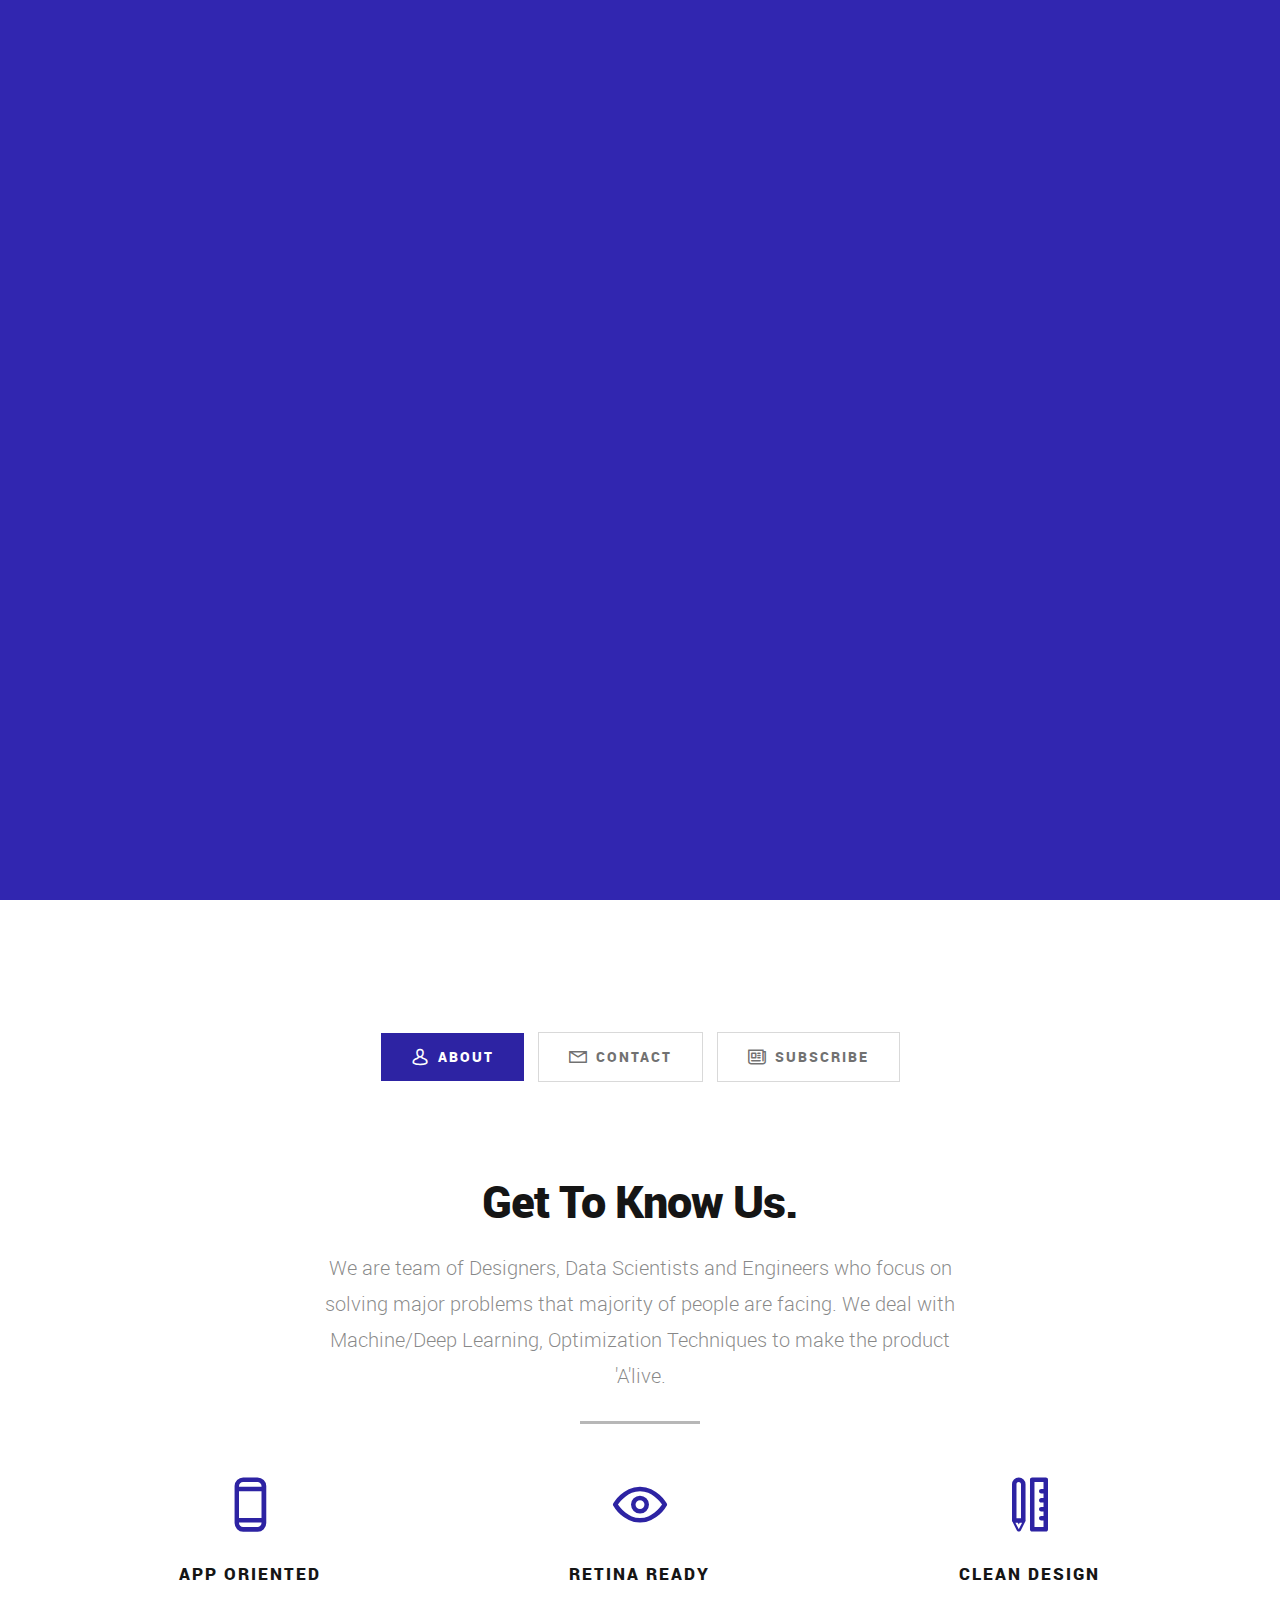
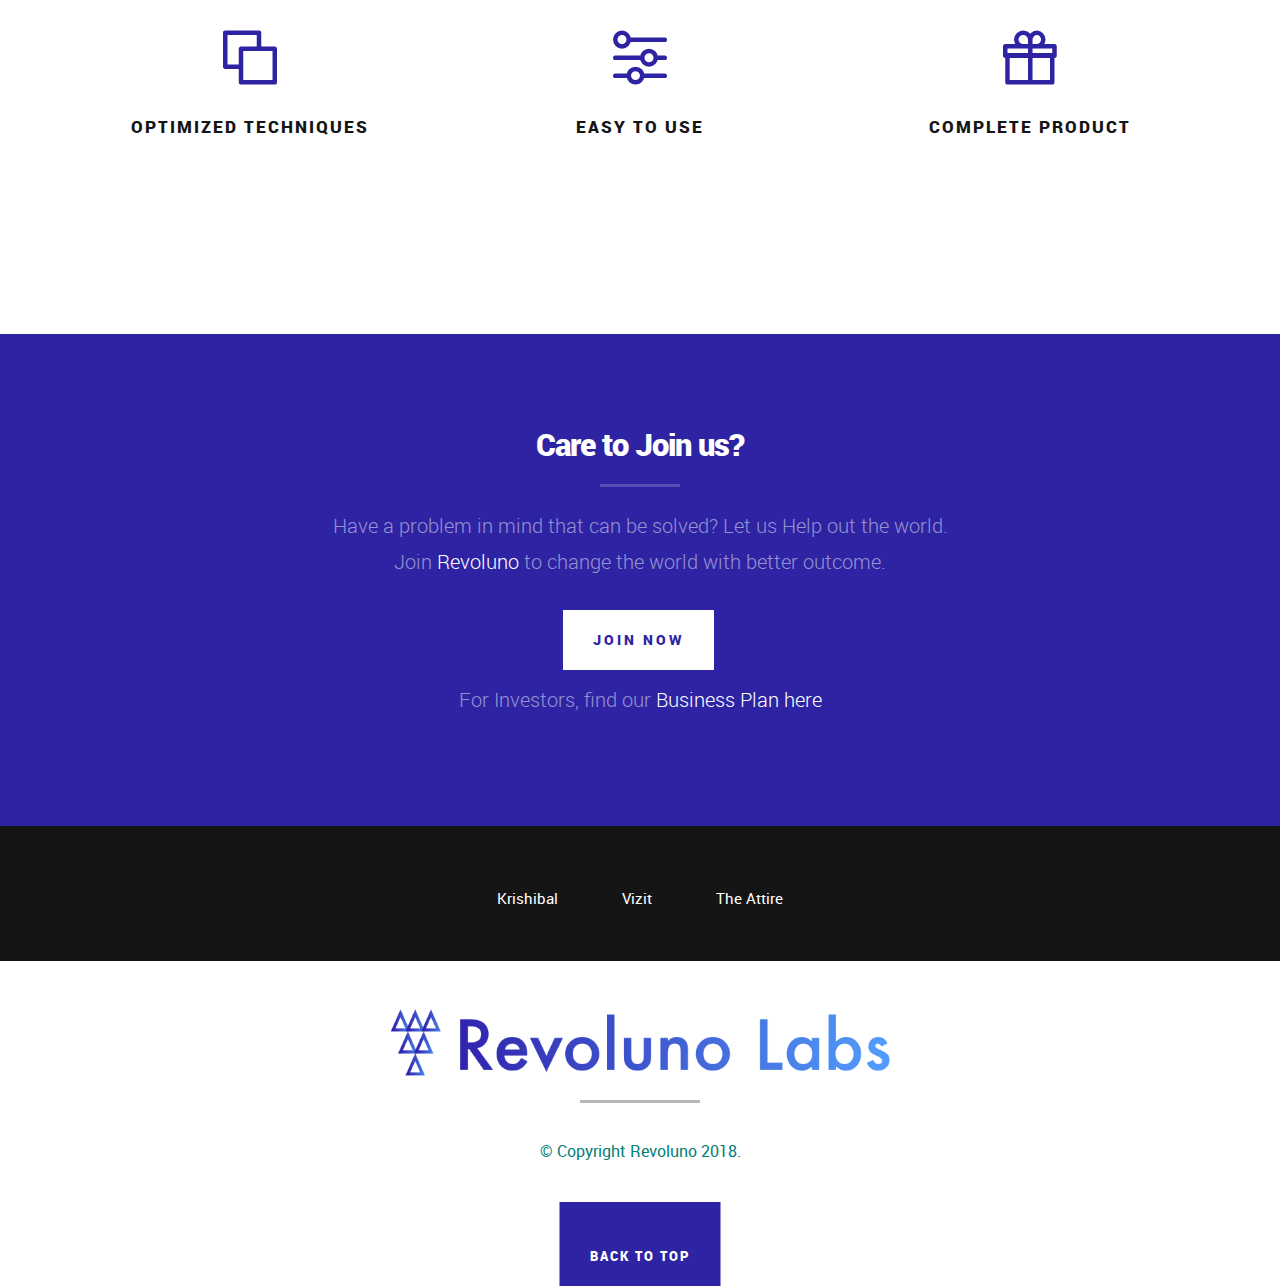
==== commit 8b7010c7: "Updated index.html" ====
--- a/index.html
+++ b/index.html
@@ -373,10 +373,10 @@
 				</p>
 
 				<div class="action">
-			      <a class="button large" href="http://www.dreamhost.com/r.cgi?287326|STYLESHOUT">Join Now</a>
+			      <a class="button large" href="">Join Now</a>
 			</div>		
 			<p class="lead">
-		      For Investors, find our <a href="#"><span >Business Plan here</span></a>
+		      For Investors, find our <a href="https://drive.google.com/open?id=1SQ5Q_etLhZf2M9fvJGjlxt0CaPRoPckl26MidWp6MSo"><span >Business Plan here</span></a>
 				
 				</p>
    		</div>
@@ -400,9 +400,9 @@
 	            <li><a href="#">
 	              	<i class="fa  "></i><span>Vizit</span>
 	            </a></li>
-	            <!--<li><a href="#">
-	              	<i class="fa fa-pinterest"></i><span>Pinterest</span>
-	            </a></li>
+	            <li><a href="#">
+	              	<i class="fa "></i><span>The Attire</span>
+	            <!--</a></li>
 	            <li><a href="#">
 	              	<i class="fa fa-instagram"></i><span>Instagram</span>
 	            </a></li>
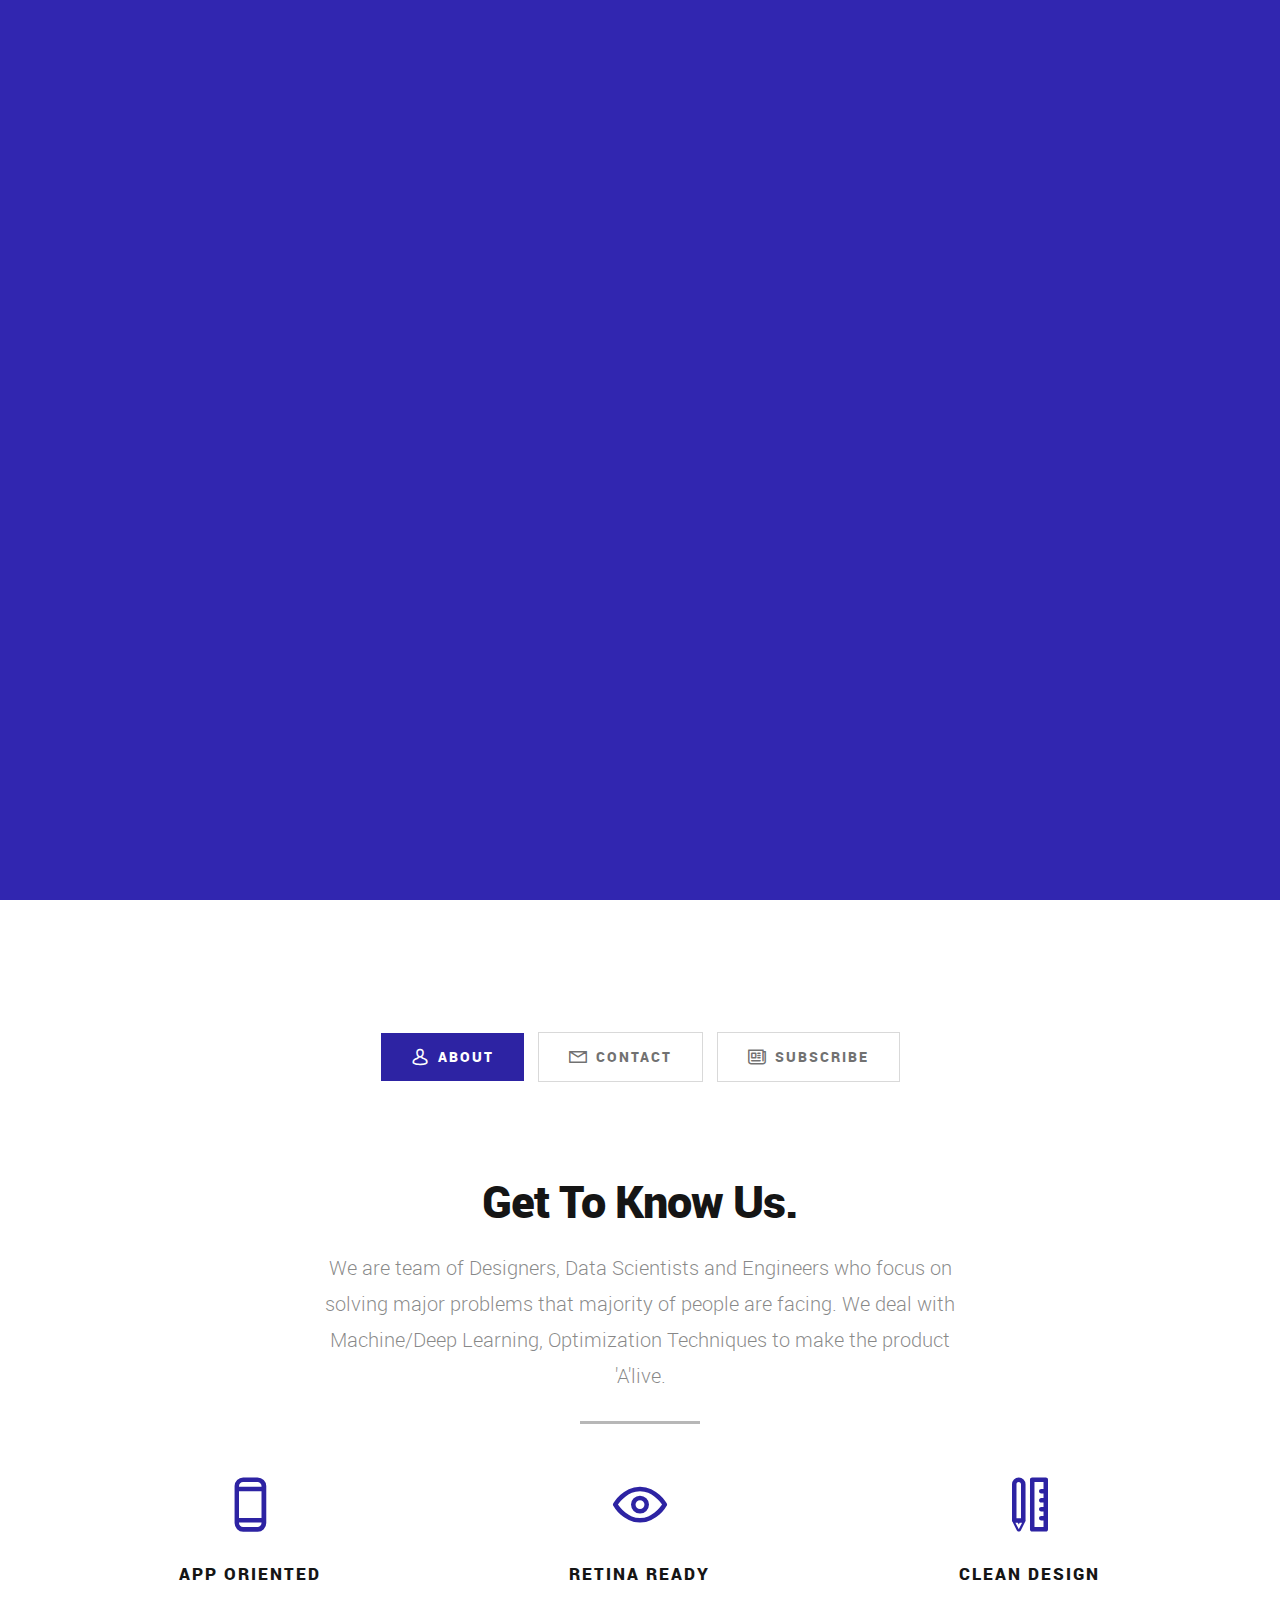
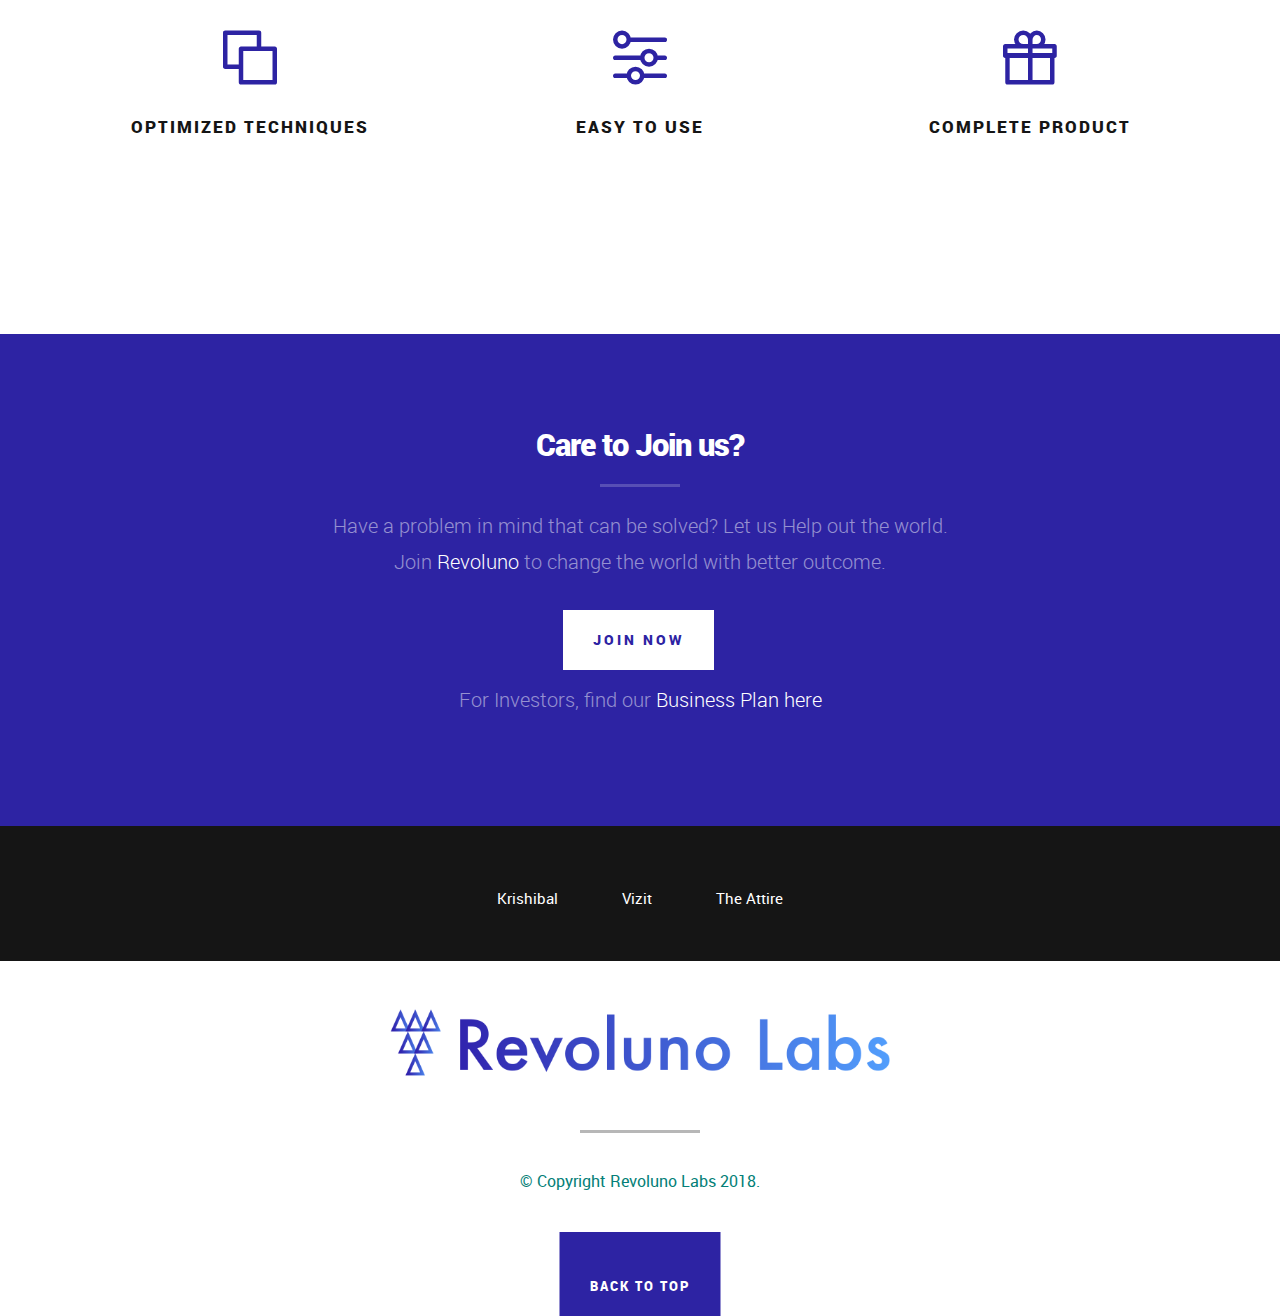
==== commit 77090f55: "Updated Dataluno png" ====
--- a/index.html
+++ b/index.html
@@ -364,7 +364,7 @@
 
    		<div class="col-twelve cta-content">  
 
-	     		<h2 class="h01"><a href="http://www.dreamhost.com/r.cgi?287326|STYLESHOUT">Care to Join us?</a></h2>
+	     		<h2 class="h01"><a href="https://drive.google.com/open?id=1SQ5Q_etLhZf2M9fvJGjlxt0CaPRoPckl26MidWp6MSo">Care to Join us?</a></h2>
 
 		      <p class="lead">
 		      Have a problem in mind that can be solved? Let us Help out the world. 
@@ -373,10 +373,10 @@
 				</p>
 
 				<div class="action">
-			      <a class="button large" href="">Join Now</a>
+			      <a class="button large" href="https://drive.google.com/open?id=1SQ5Q_etLhZf2M9fvJGjlxt0CaPRoPckl26MidWp6MSo">Join Now</a>
 			</div>		
 			<p class="lead">
-		      For Investors, find our <a href="https://drive.google.com/open?id=1SQ5Q_etLhZf2M9fvJGjlxt0CaPRoPckl26MidWp6MSo"><span >Business Plan here</span></a>
+		      For Investors, find our <a href="#"><span >Business Plan here</span></a>
 				
 				</p>
    		</div>
@@ -417,11 +417,12 @@
    	<div class="footer-bottom">
 
 			<div class="footer-logo">
-					<img src="images/footer-logo.png" alt="">				
+					<img src="images/footer-logo.png" alt="">
+					<img src="images/dataluno.png" alt="">
 			</div>
 
    		<div class="copyright">
-		     	<span>© Copyright Revoluno 2018.</span> 
+		     	<span>© Copyright Revoluno Labs 2018.</span> 
 		         	
 		   </div>		   
 
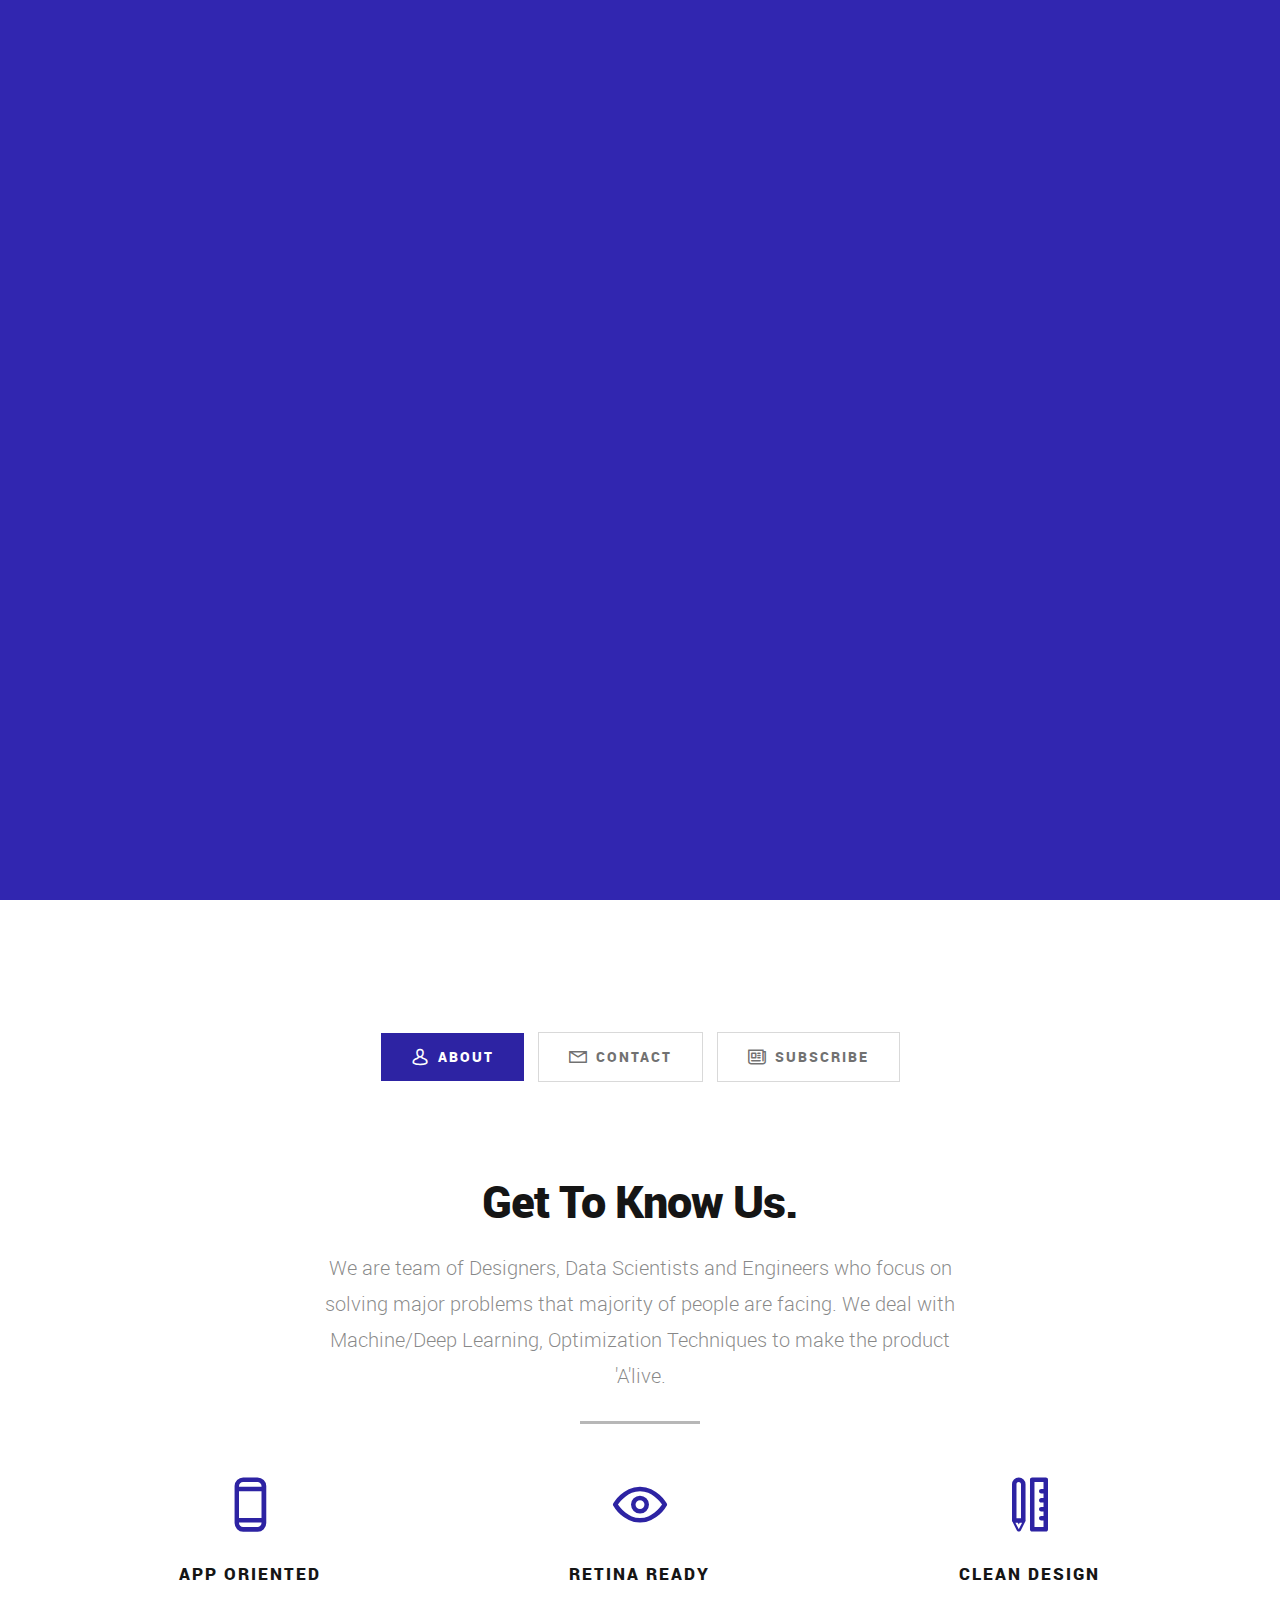
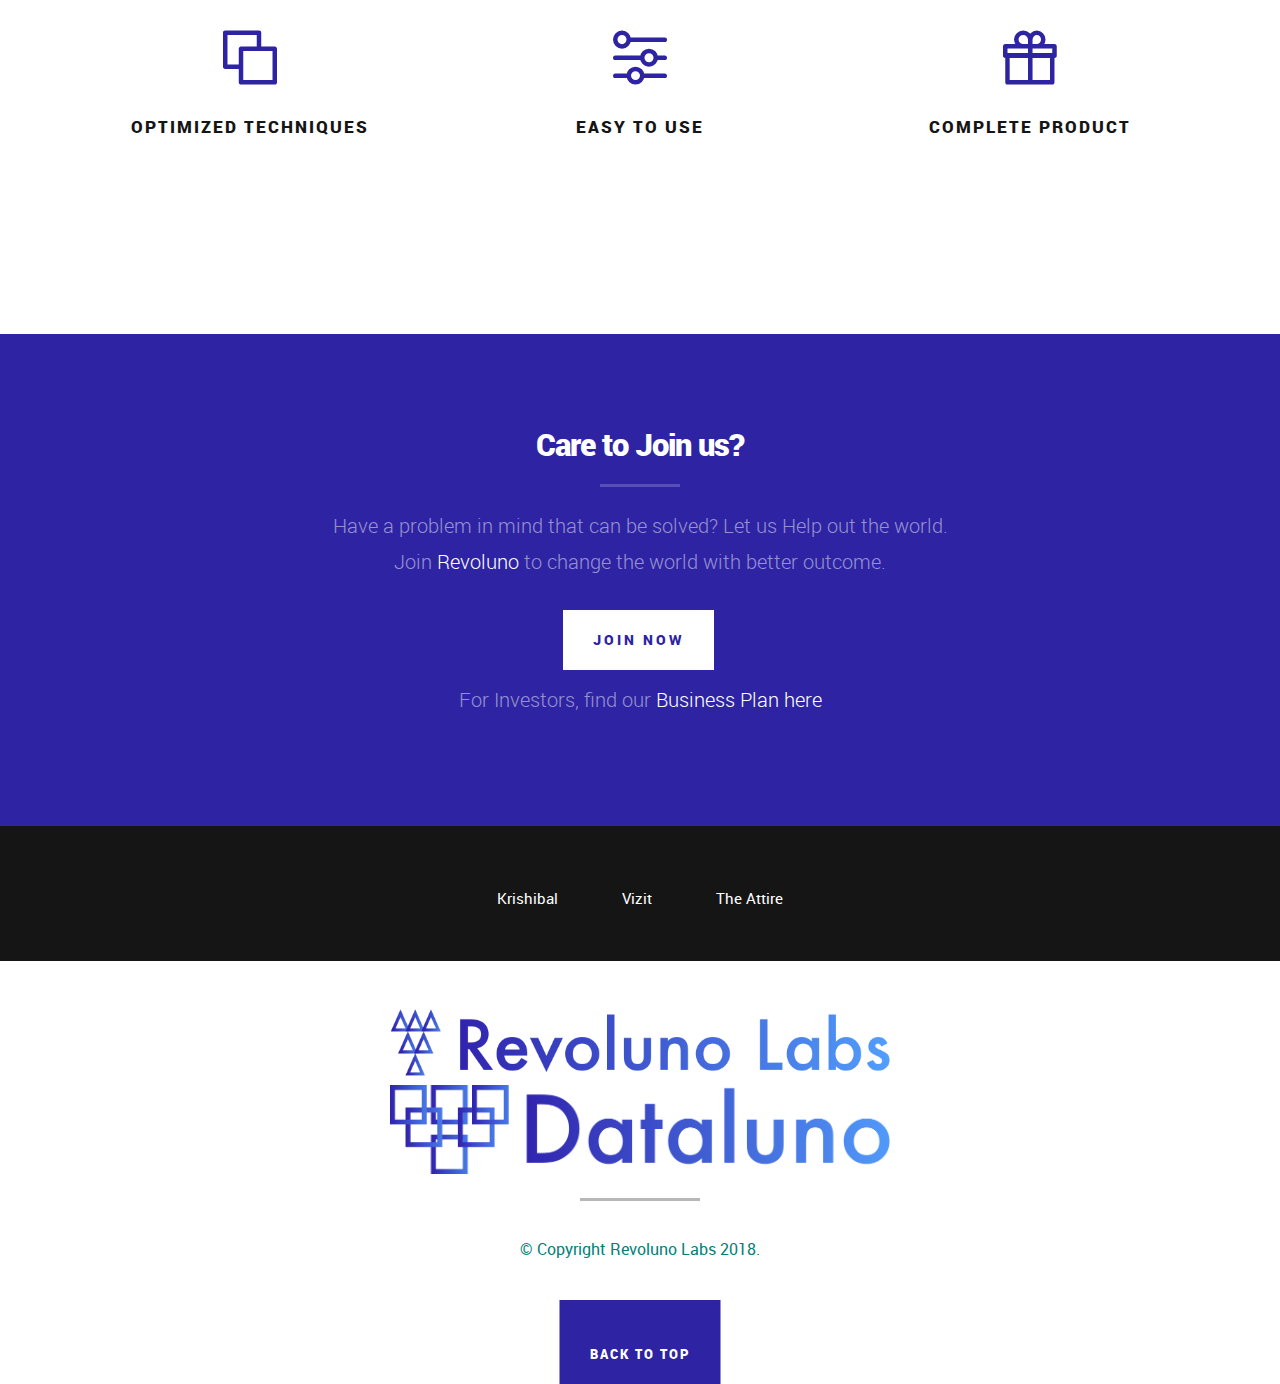
==== commit a055741e: "Updated Dataluno png" ====
--- a/index.html
+++ b/index.html
@@ -418,7 +418,7 @@
 
 			<div class="footer-logo">
 					<img src="images/footer-logo.png" alt="">
-					<img src="images/dataluno.png" alt="">
+					<img src="images/Dataluno.png" alt="">
 			</div>
 
    		<div class="copyright">
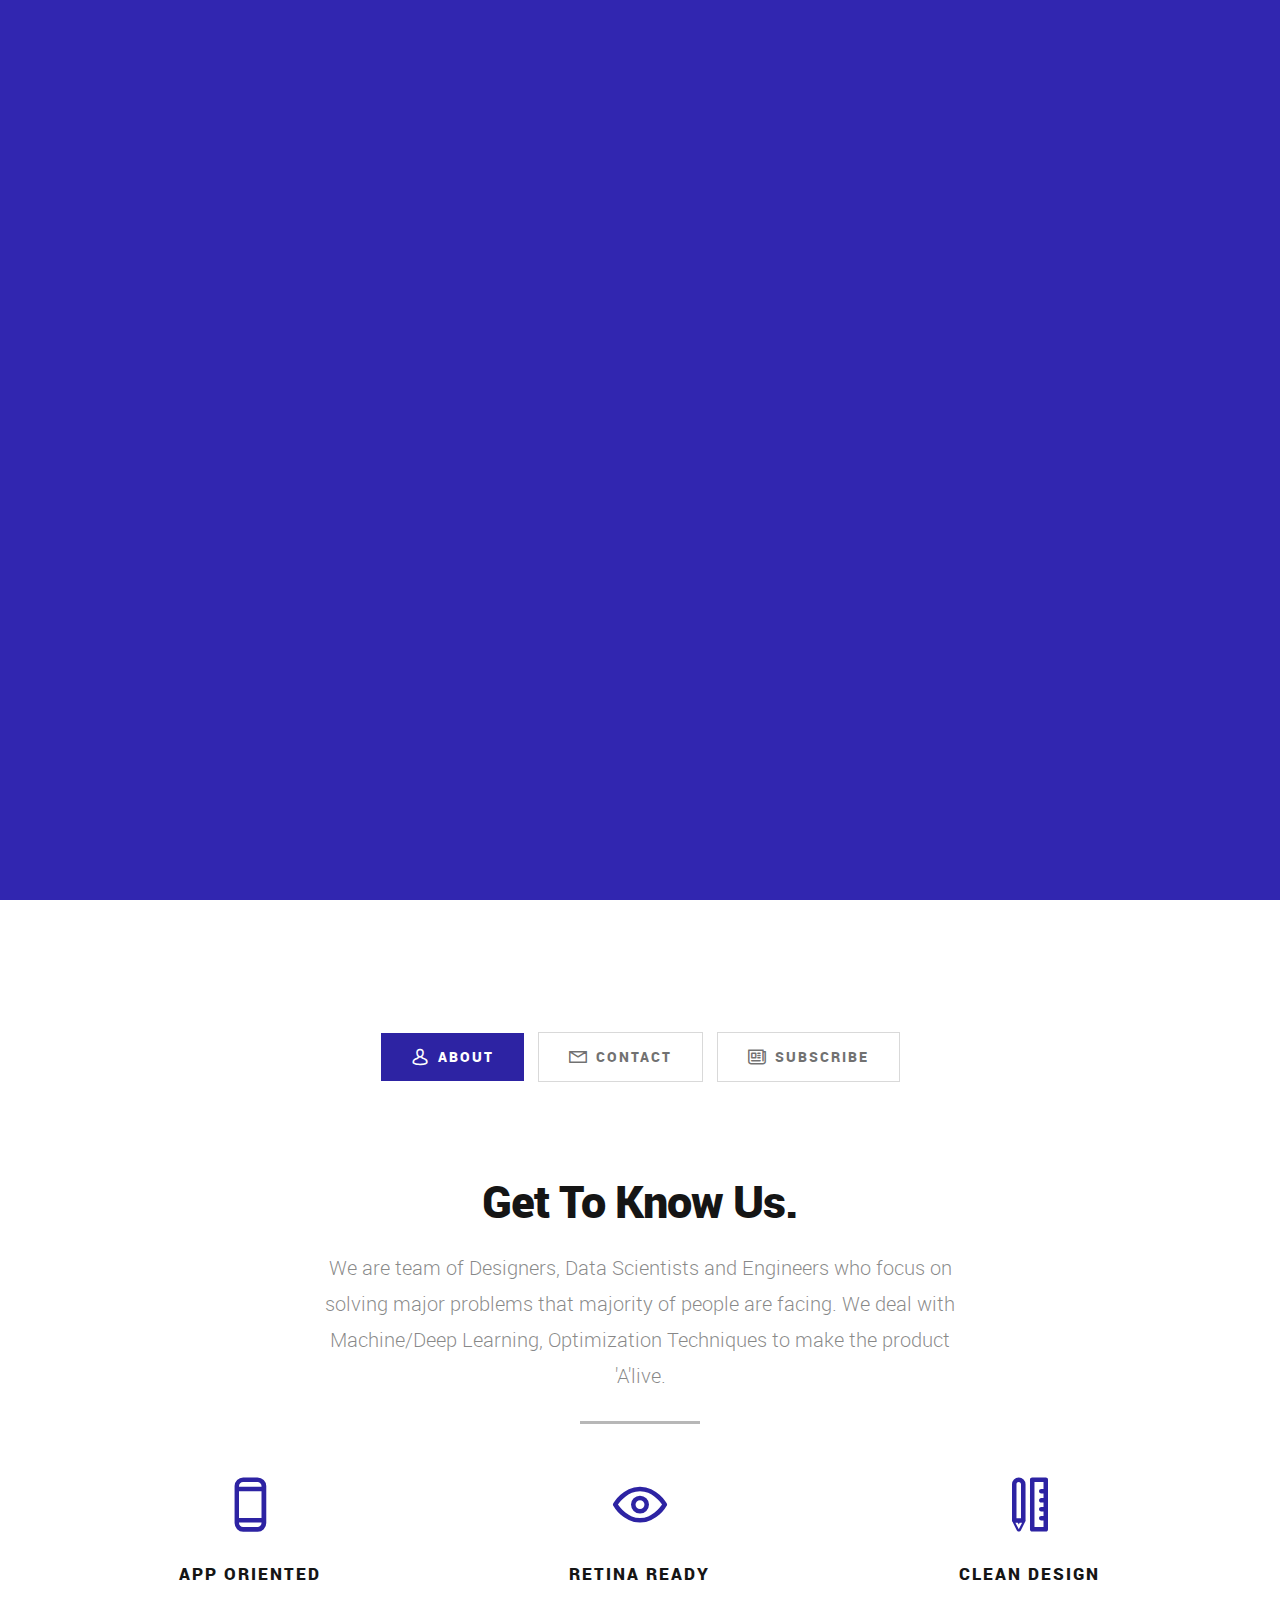
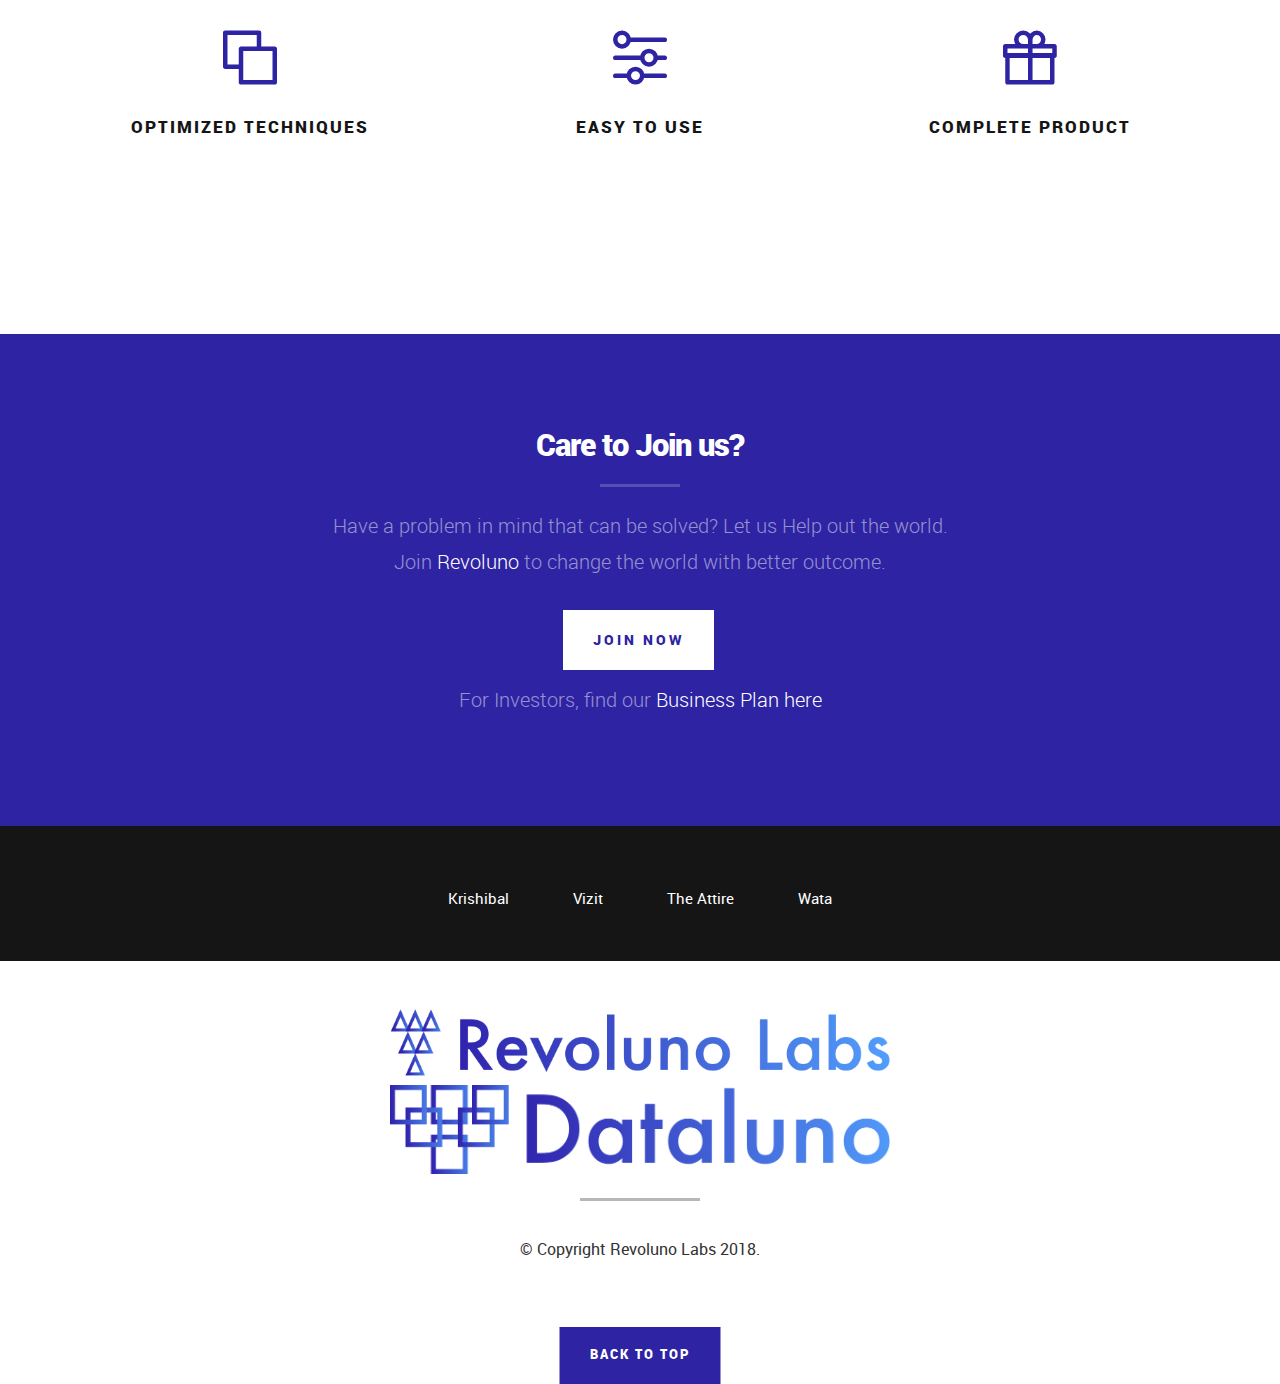
==== commit 0078f55c: "Added Wata" ====
--- a/index.html
+++ b/index.html
@@ -402,11 +402,11 @@
 	            </a></li>
 	            <li><a href="#">
 	              	<i class="fa "></i><span>The Attire</span>
-	            <!--</a></li>
-	            <li><a href="#">
-	              	<i class="fa fa-instagram"></i><span>Instagram</span>
 	            </a></li>
 	            <li><a href="#">
+	              	<i class="fa "></i><span>Wata</span>
+	            </a></li>
+	            <!--<li><a href="#">
 	              	<i class="fa fa-dribbble"></i><span>Dribbble</span>
 	            </a></li> -->
 	         </ul>
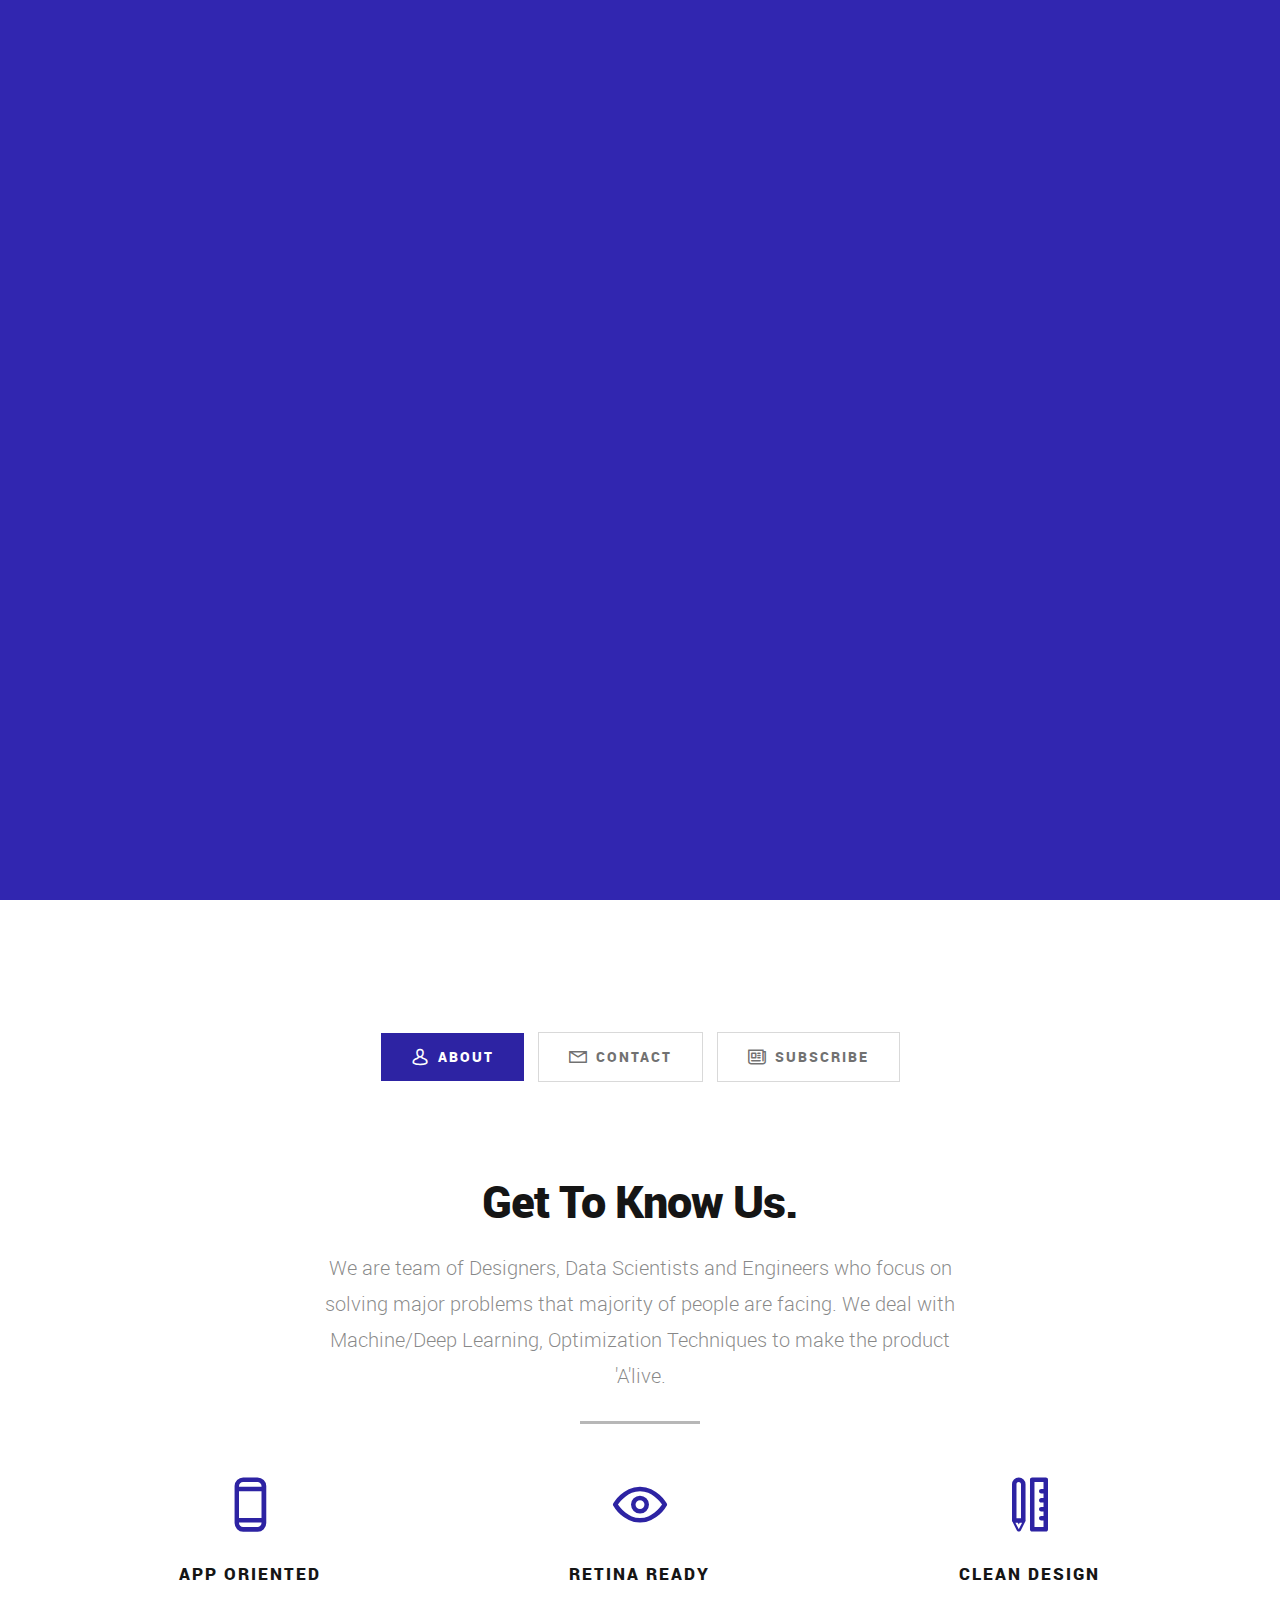
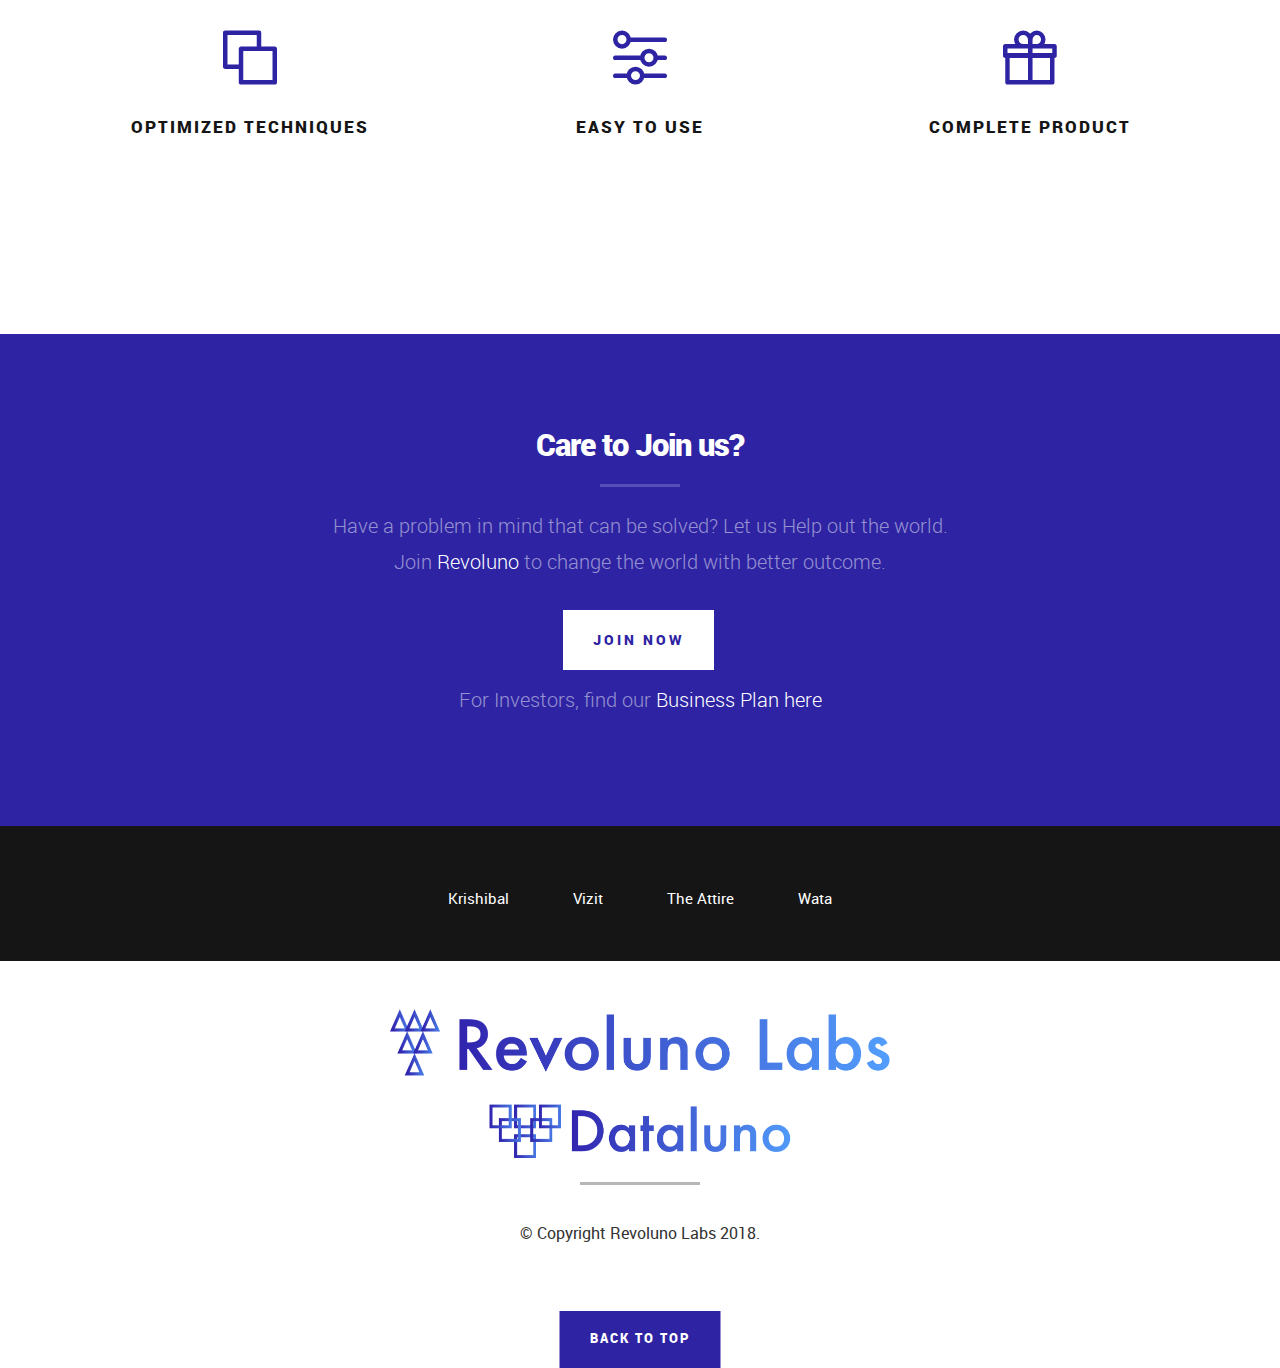
==== commit c4c1e2fe: "Updated index.html" ====
--- a/index.html
+++ b/index.html
@@ -417,8 +417,7 @@
    	<div class="footer-bottom">
 
 			<div class="footer-logo">
-					<img src="images/footer-logo.png" alt="">
-					<img src="images/Dataluno.png" alt="">
+					<img src="images/finall.png" alt="">
 			</div>
 
    		<div class="copyright">
